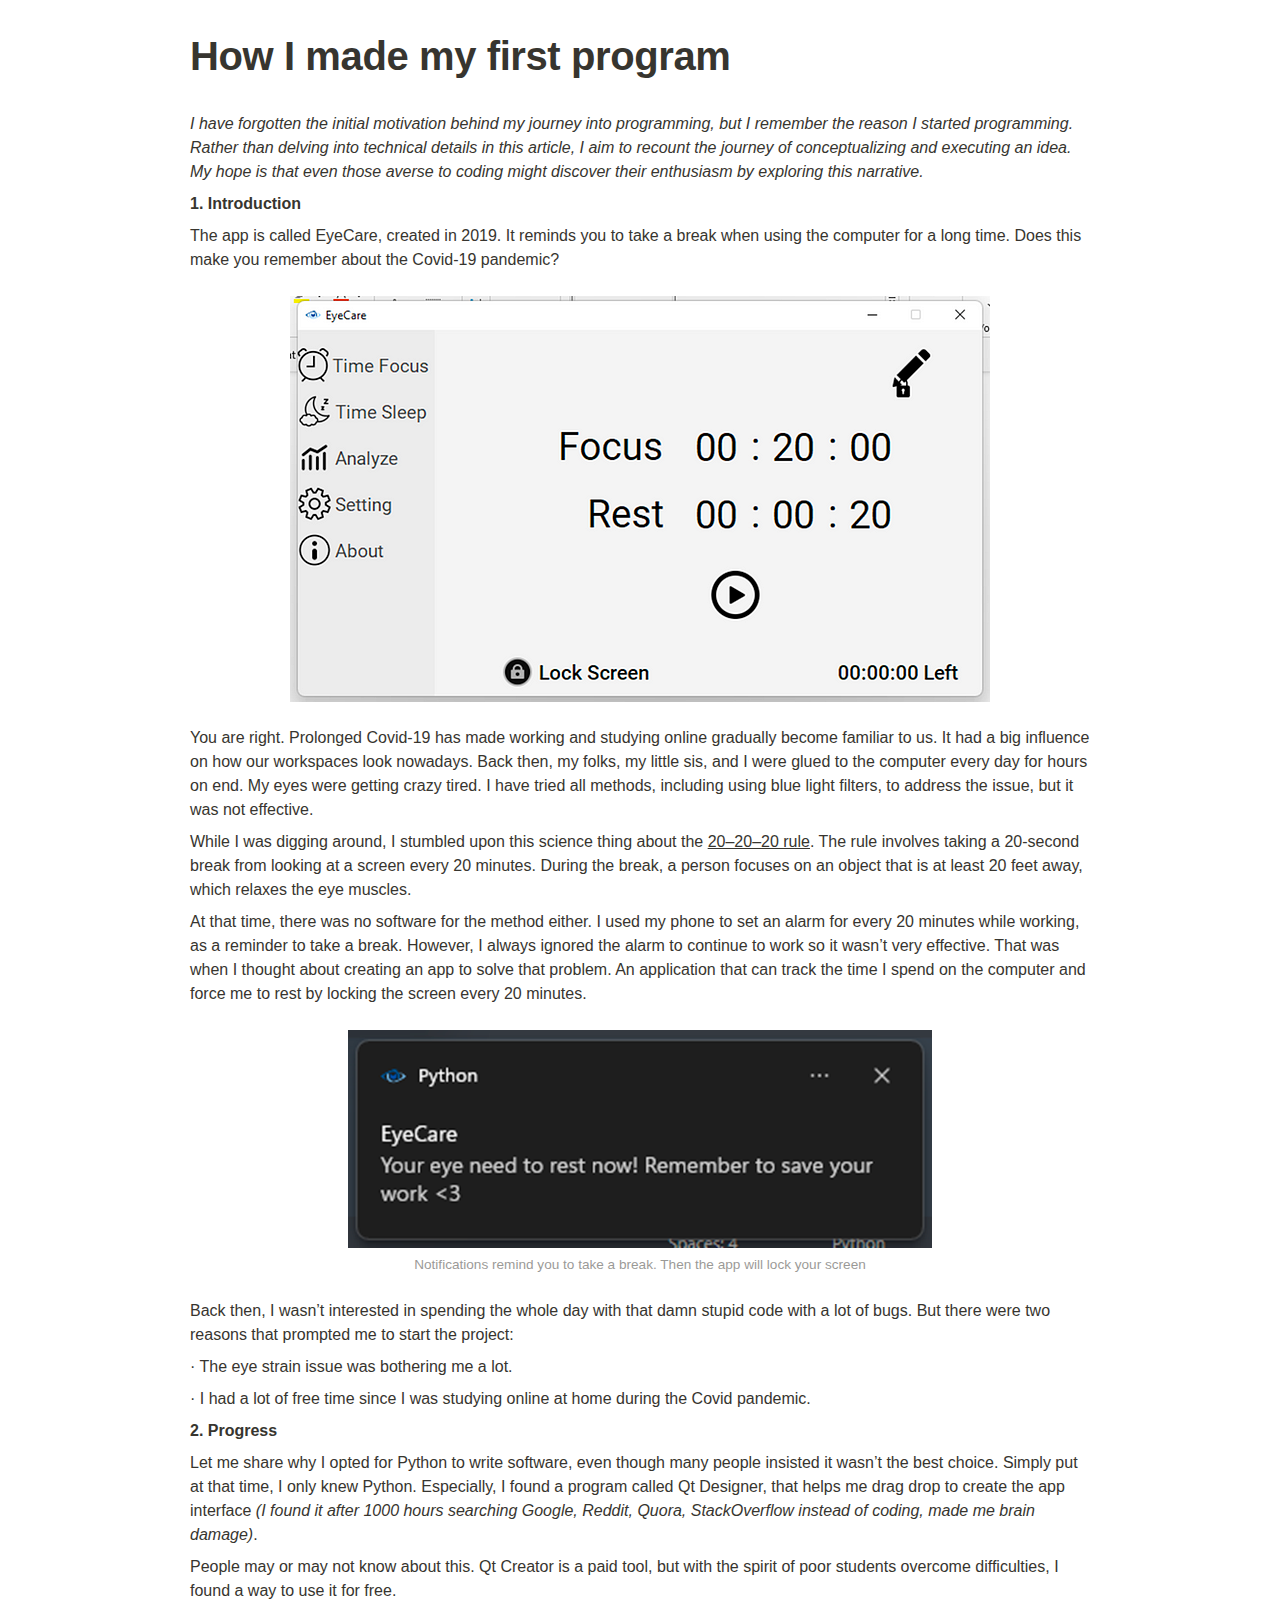
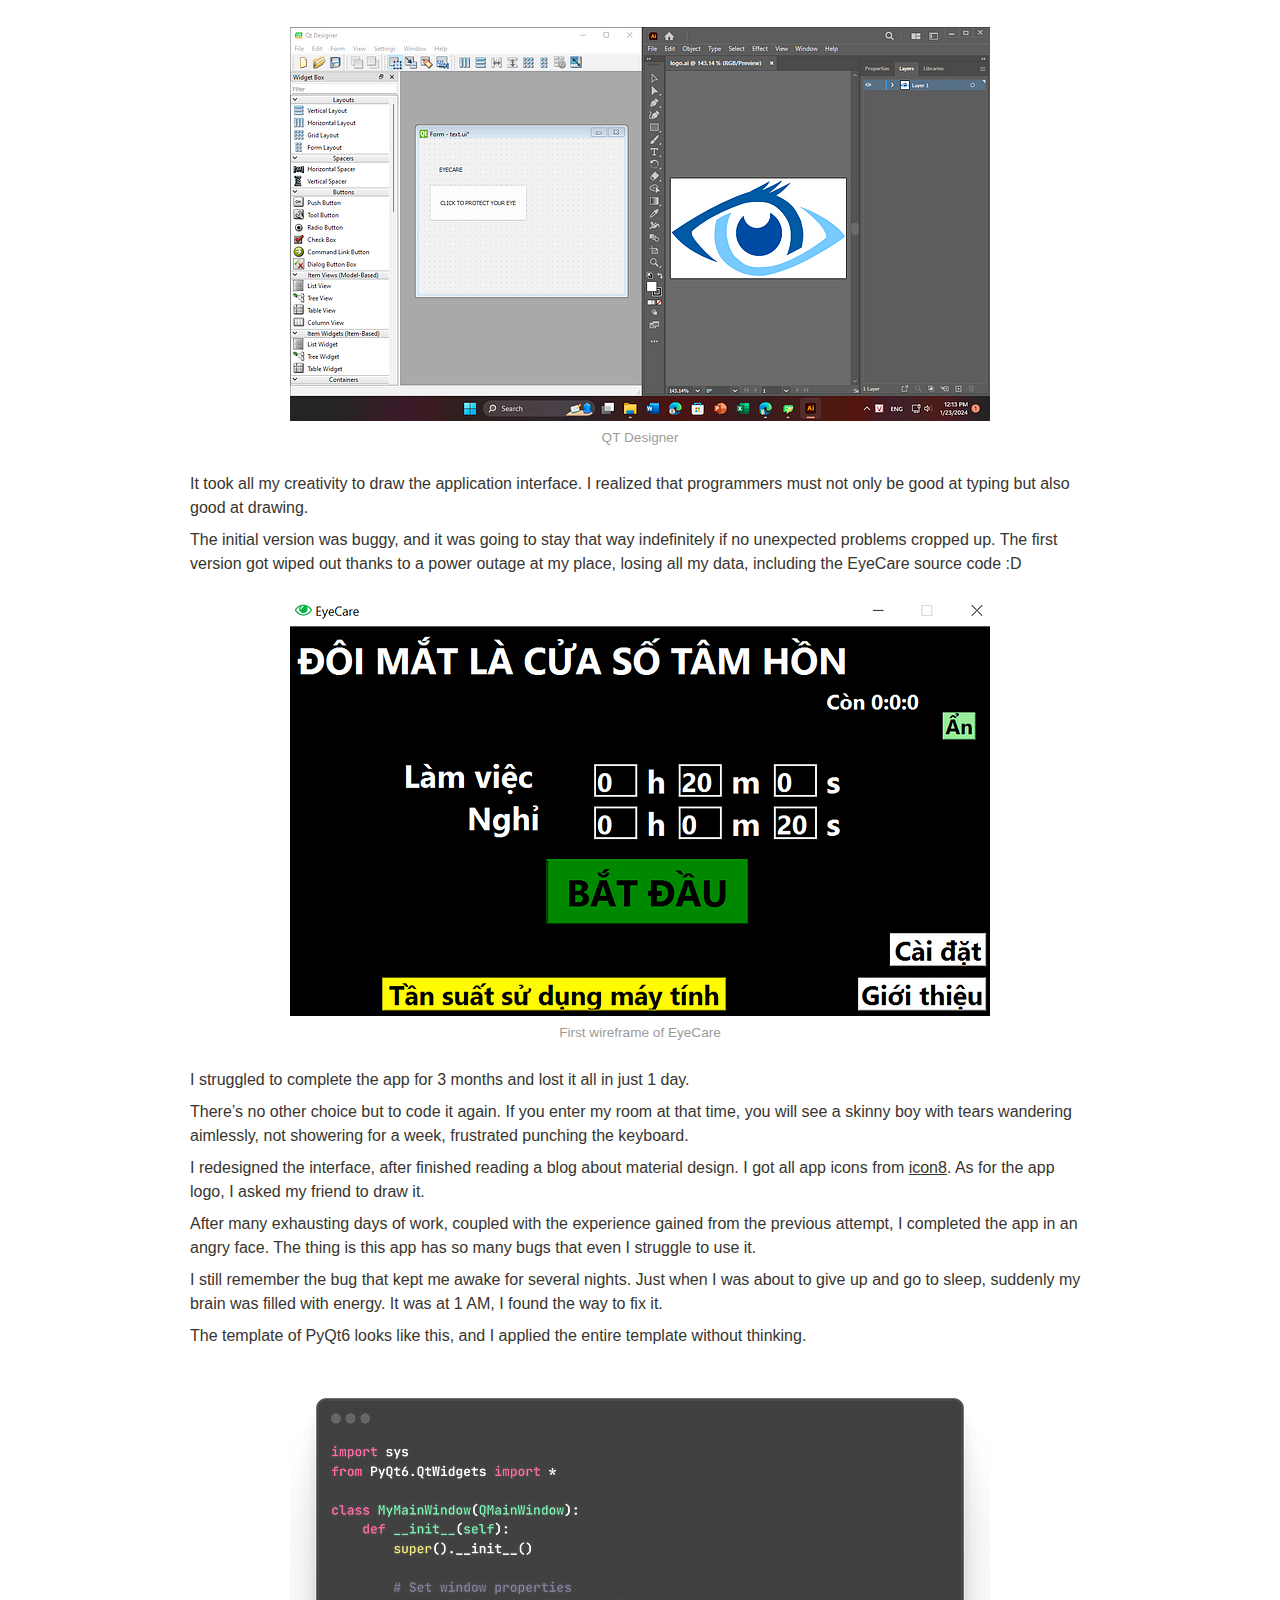
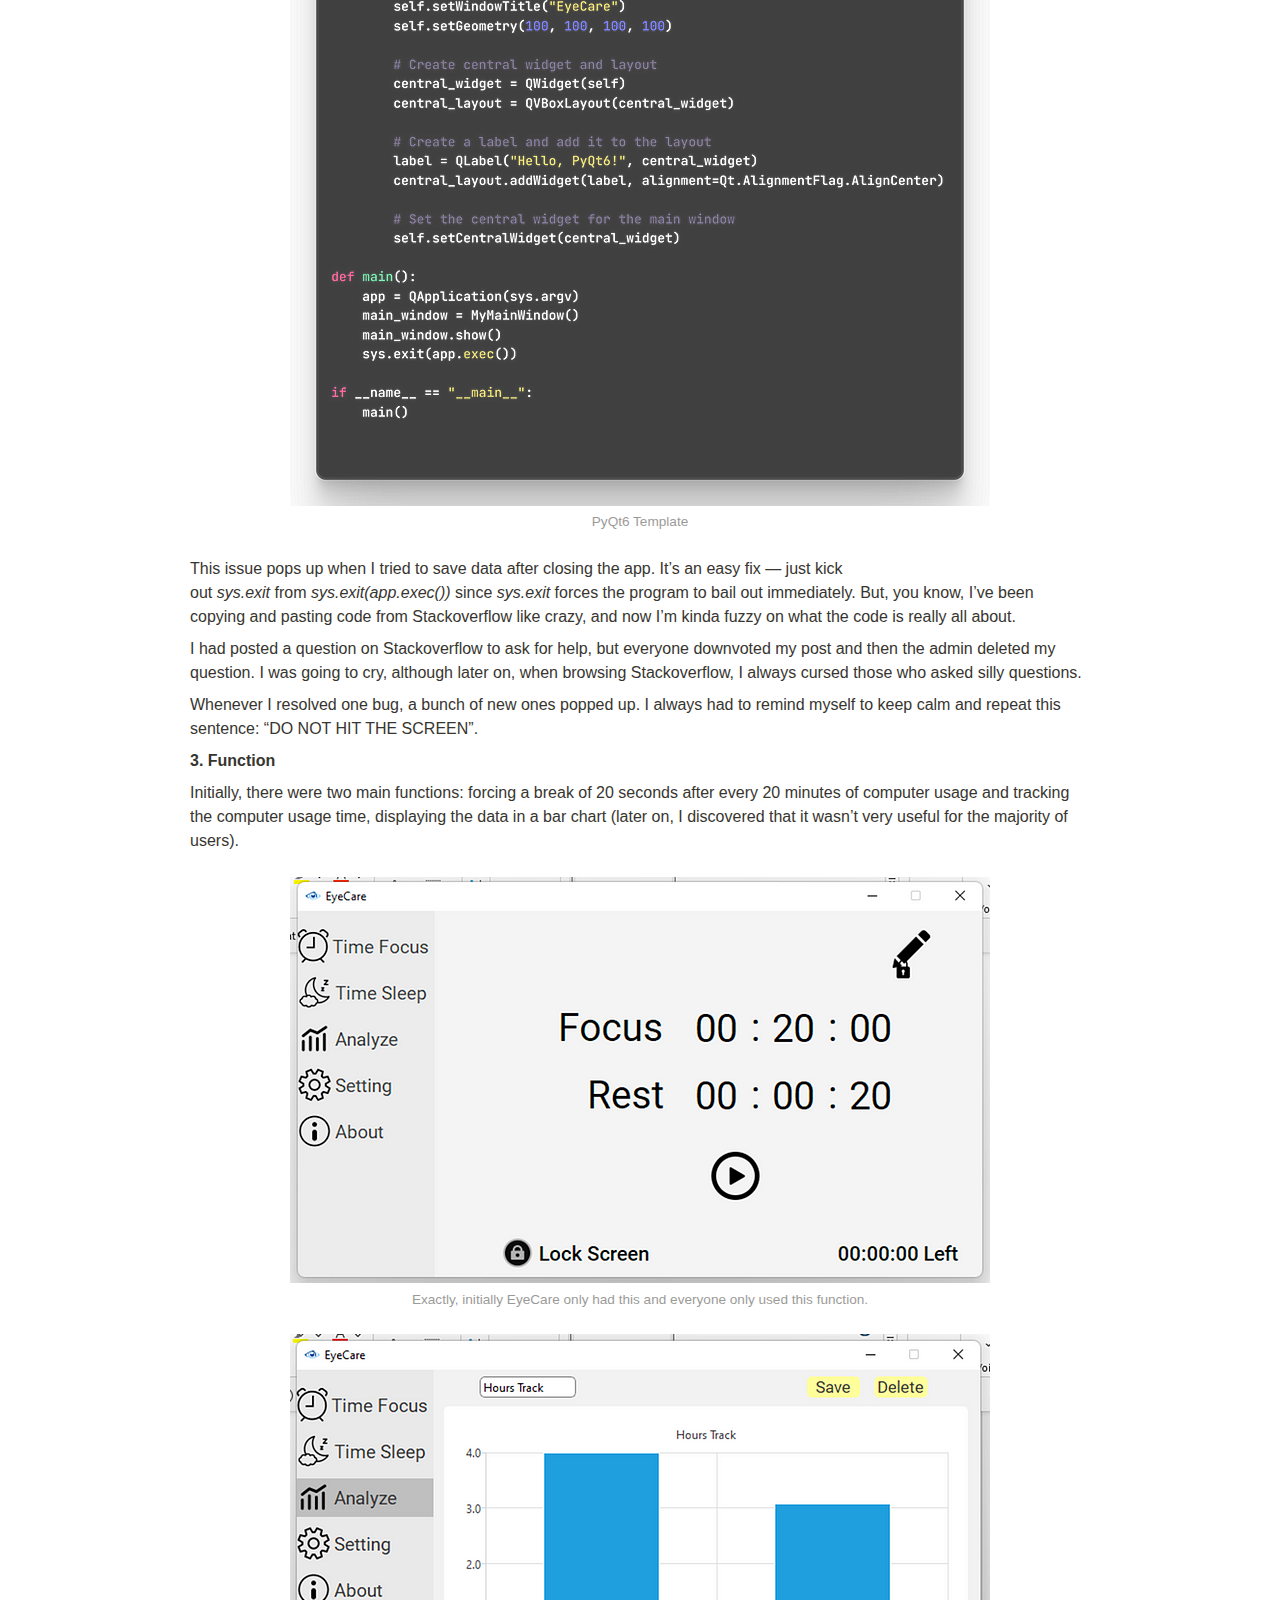
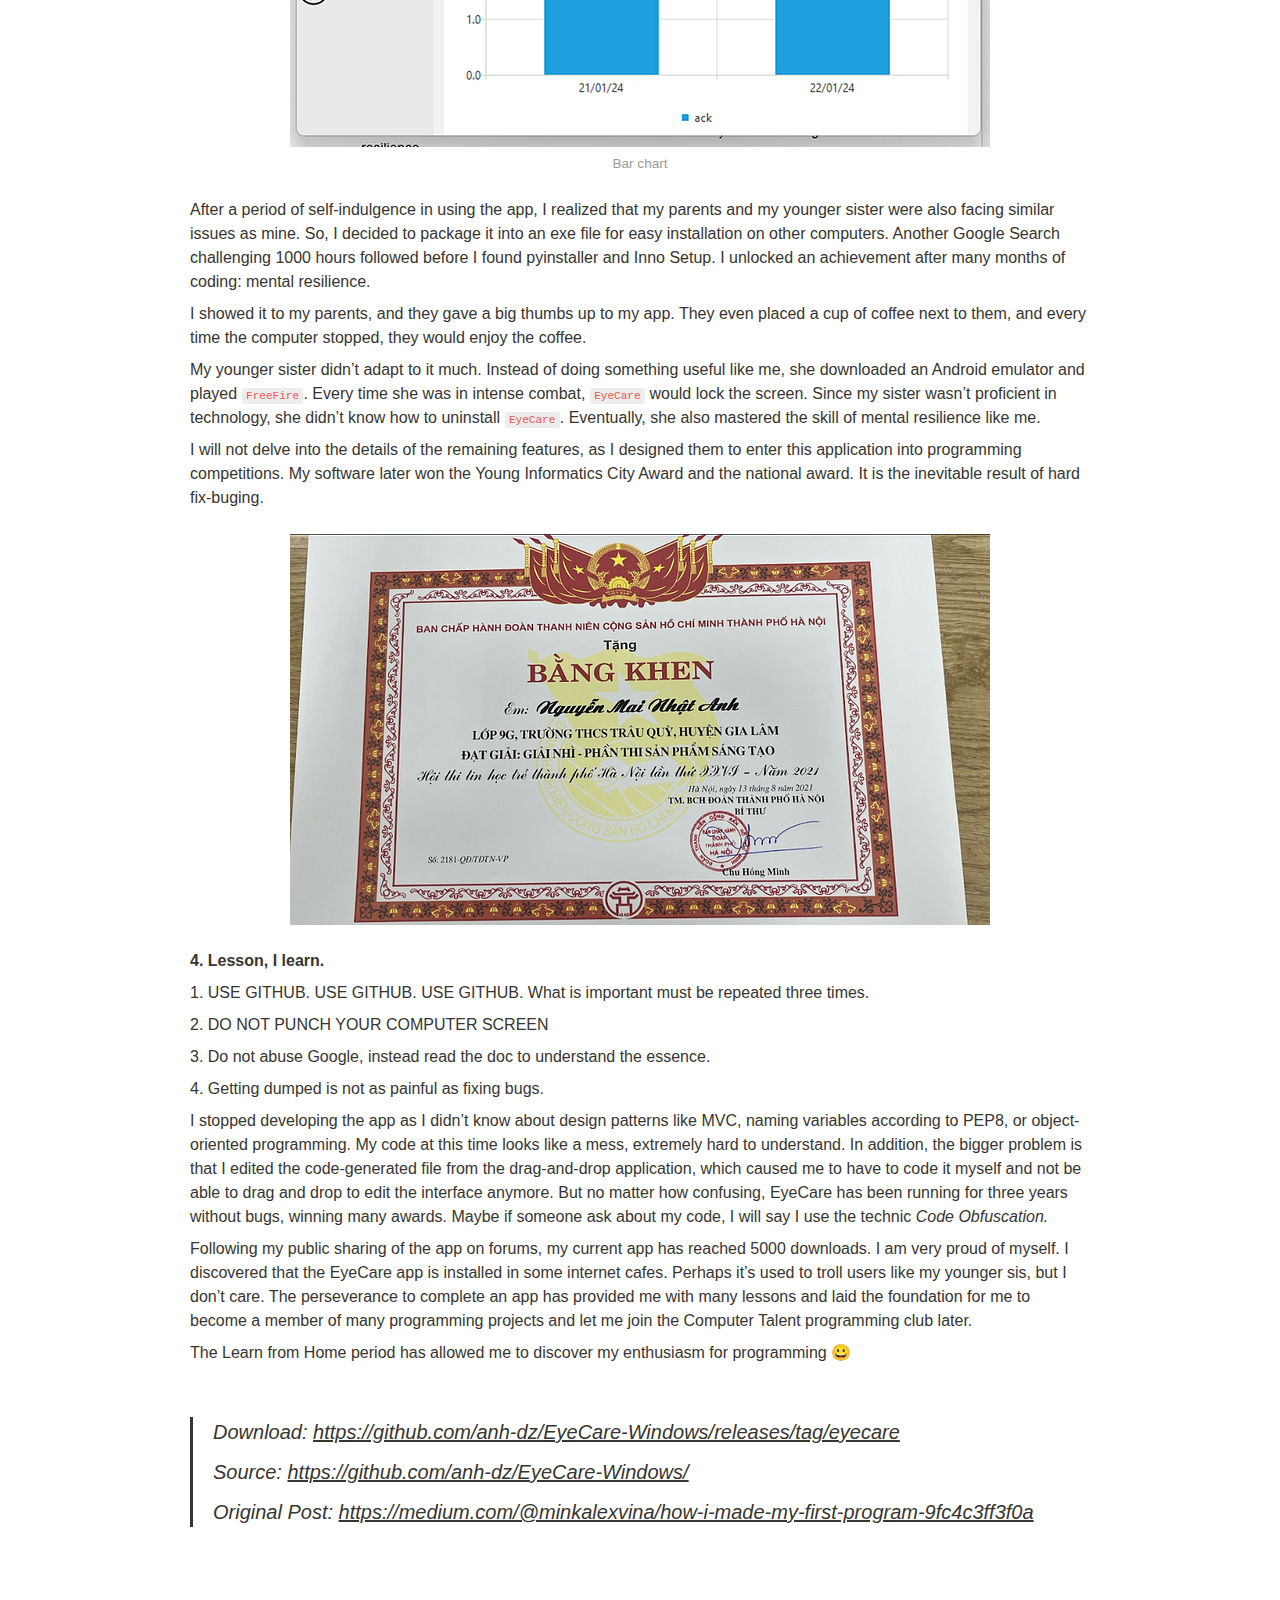
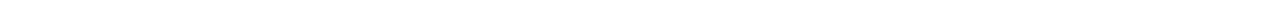
==== subindex.html @ b700da18 "update subindex" ====
<html><head><meta http-equiv="Content-Type" content="text/html; charset=utf-8"/><title>How I made my first program</title><style>
/* cspell:disable-file */
/* webkit printing magic: print all background colors */
html {
	-webkit-print-color-adjust: exact;
}
* {
	box-sizing: border-box;
	-webkit-print-color-adjust: exact;
}

html,
body {
	margin: 0;
	padding: 0;
}
@media only screen {
	body {
		margin: 2em auto;
		max-width: 900px;
		color: rgb(55, 53, 47);
	}
}

body {
	line-height: 1.5;
	white-space: pre-wrap;
}

a,
a.visited {
	color: inherit;
	text-decoration: underline;
}

.pdf-relative-link-path {
	font-size: 80%;
	color: #444;
}

h1,
h2,
h3 {
	letter-spacing: -0.01em;
	line-height: 1.2;
	font-weight: 600;
	margin-bottom: 0;
}

.page-title {
	font-size: 2.5rem;
	font-weight: 700;
	margin-top: 0;
	margin-bottom: 0.75em;
}

h1 {
	font-size: 1.875rem;
	margin-top: 1.875rem;
}

h2 {
	font-size: 1.5rem;
	margin-top: 1.5rem;
}

h3 {
	font-size: 1.25rem;
	margin-top: 1.25rem;
}

.source {
	border: 1px solid #ddd;
	border-radius: 3px;
	padding: 1.5em;
	word-break: break-all;
}

.callout {
	border-radius: 3px;
	padding: 1rem;
}

figure {
	margin: 1.25em 0;
	page-break-inside: avoid;
}

figcaption {
	opacity: 0.5;
	font-size: 85%;
	margin-top: 0.5em;
}

mark {
	background-color: transparent;
}

.indented {
	padding-left: 1.5em;
}

hr {
	background: transparent;
	display: block;
	width: 100%;
	height: 1px;
	visibility: visible;
	border: none;
	border-bottom: 1px solid rgba(55, 53, 47, 0.09);
}

img {
	max-width: 100%;
}

@media only print {
	img {
		max-height: 100vh;
		object-fit: contain;
	}
}

@page {
	margin: 1in;
}

.collection-content {
	font-size: 0.875rem;
}

.column-list {
	display: flex;
	justify-content: space-between;
}

.column {
	padding: 0 1em;
}

.column:first-child {
	padding-left: 0;
}

.column:last-child {
	padding-right: 0;
}

.table_of_contents-item {
	display: block;
	font-size: 0.875rem;
	line-height: 1.3;
	padding: 0.125rem;
}

.table_of_contents-indent-1 {
	margin-left: 1.5rem;
}

.table_of_contents-indent-2 {
	margin-left: 3rem;
}

.table_of_contents-indent-3 {
	margin-left: 4.5rem;
}

.table_of_contents-link {
	text-decoration: none;
	opacity: 0.7;
	border-bottom: 1px solid rgba(55, 53, 47, 0.18);
}

table,
th,
td {
	border: 1px solid rgba(55, 53, 47, 0.09);
	border-collapse: collapse;
}

table {
	border-left: none;
	border-right: none;
}

th,
td {
	font-weight: normal;
	padding: 0.25em 0.5em;
	line-height: 1.5;
	min-height: 1.5em;
	text-align: left;
}

th {
	color: rgba(55, 53, 47, 0.6);
}

ol,
ul {
	margin: 0;
	margin-block-start: 0.6em;
	margin-block-end: 0.6em;
}

li > ol:first-child,
li > ul:first-child {
	margin-block-start: 0.6em;
}

ul > li {
	list-style: disc;
}

ul.to-do-list {
	padding-inline-start: 0;
}

ul.to-do-list > li {
	list-style: none;
}

.to-do-children-checked {
	text-decoration: line-through;
	opacity: 0.375;
}

ul.toggle > li {
	list-style: none;
}

ul {
	padding-inline-start: 1.7em;
}

ul > li {
	padding-left: 0.1em;
}

ol {
	padding-inline-start: 1.6em;
}

ol > li {
	padding-left: 0.2em;
}

.mono ol {
	padding-inline-start: 2em;
}

.mono ol > li {
	text-indent: -0.4em;
}

.toggle {
	padding-inline-start: 0em;
	list-style-type: none;
}

/* Indent toggle children */
.toggle > li > details {
	padding-left: 1.7em;
}

.toggle > li > details > summary {
	margin-left: -1.1em;
}

.selected-value {
	display: inline-block;
	padding: 0 0.5em;
	background: rgba(206, 205, 202, 0.5);
	border-radius: 3px;
	margin-right: 0.5em;
	margin-top: 0.3em;
	margin-bottom: 0.3em;
	white-space: nowrap;
}

.collection-title {
	display: inline-block;
	margin-right: 1em;
}

.page-description {
    margin-bottom: 2em;
}

.simple-table {
	margin-top: 1em;
	font-size: 0.875rem;
	empty-cells: show;
}
.simple-table td {
	height: 29px;
	min-width: 120px;
}

.simple-table th {
	height: 29px;
	min-width: 120px;
}

.simple-table-header-color {
	background: rgb(247, 246, 243);
	color: black;
}
.simple-table-header {
	font-weight: 500;
}

time {
	opacity: 0.5;
}

.icon {
	display: inline-block;
	max-width: 1.2em;
	max-height: 1.2em;
	text-decoration: none;
	vertical-align: text-bottom;
	margin-right: 0.5em;
}

img.icon {
	border-radius: 3px;
}

.user-icon {
	width: 1.5em;
	height: 1.5em;
	border-radius: 100%;
	margin-right: 0.5rem;
}

.user-icon-inner {
	font-size: 0.8em;
}

.text-icon {
	border: 1px solid #000;
	text-align: center;
}

.page-cover-image {
	display: block;
	object-fit: cover;
	width: 100%;
	max-height: 30vh;
}

.page-header-icon {
	font-size: 3rem;
	margin-bottom: 1rem;
}

.page-header-icon-with-cover {
	margin-top: -0.72em;
	margin-left: 0.07em;
}

.page-header-icon img {
	border-radius: 3px;
}

.link-to-page {
	margin: 1em 0;
	padding: 0;
	border: none;
	font-weight: 500;
}

p > .user {
	opacity: 0.5;
}

td > .user,
td > time {
	white-space: nowrap;
}

input[type="checkbox"] {
	transform: scale(1.5);
	margin-right: 0.6em;
	vertical-align: middle;
}

p {
	margin-top: 0.5em;
	margin-bottom: 0.5em;
}

.image {
	border: none;
	margin: 1.5em 0;
	padding: 0;
	border-radius: 0;
	text-align: center;
}

.code,
code {
	background: rgba(135, 131, 120, 0.15);
	border-radius: 3px;
	padding: 0.2em 0.4em;
	border-radius: 3px;
	font-size: 85%;
	tab-size: 2;
}

code {
	color: #eb5757;
}

.code {
	padding: 1.5em 1em;
}

.code-wrap {
	white-space: pre-wrap;
	word-break: break-all;
}

.code > code {
	background: none;
	padding: 0;
	font-size: 100%;
	color: inherit;
}

blockquote {
	font-size: 1.25em;
	margin: 1em 0;
	padding-left: 1em;
	border-left: 3px solid rgb(55, 53, 47);
}

.bookmark {
	text-decoration: none;
	max-height: 8em;
	padding: 0;
	display: flex;
	width: 100%;
	align-items: stretch;
}

.bookmark-title {
	font-size: 0.85em;
	overflow: hidden;
	text-overflow: ellipsis;
	height: 1.75em;
	white-space: nowrap;
}

.bookmark-text {
	display: flex;
	flex-direction: column;
}

.bookmark-info {
	flex: 4 1 180px;
	padding: 12px 14px 14px;
	display: flex;
	flex-direction: column;
	justify-content: space-between;
}

.bookmark-image {
	width: 33%;
	flex: 1 1 180px;
	display: block;
	position: relative;
	object-fit: cover;
	border-radius: 1px;
}

.bookmark-description {
	color: rgba(55, 53, 47, 0.6);
	font-size: 0.75em;
	overflow: hidden;
	max-height: 4.5em;
	word-break: break-word;
}

.bookmark-href {
	font-size: 0.75em;
	margin-top: 0.25em;
}

.sans { font-family: ui-sans-serif, -apple-system, BlinkMacSystemFont, "Segoe UI", Helvetica, "Apple Color Emoji", Arial, sans-serif, "Segoe UI Emoji", "Segoe UI Symbol"; }
.code { font-family: "SFMono-Regular", Menlo, Consolas, "PT Mono", "Liberation Mono", Courier, monospace; }
.serif { font-family: Lyon-Text, Georgia, ui-serif, serif; }
.mono { font-family: iawriter-mono, Nitti, Menlo, Courier, monospace; }
.pdf .sans { font-family: Inter, ui-sans-serif, -apple-system, BlinkMacSystemFont, "Segoe UI", Helvetica, "Apple Color Emoji", Arial, sans-serif, "Segoe UI Emoji", "Segoe UI Symbol", 'Twemoji', 'Noto Color Emoji', 'Noto Sans CJK JP'; }
.pdf:lang(zh-CN) .sans { font-family: Inter, ui-sans-serif, -apple-system, BlinkMacSystemFont, "Segoe UI", Helvetica, "Apple Color Emoji", Arial, sans-serif, "Segoe UI Emoji", "Segoe UI Symbol", 'Twemoji', 'Noto Color Emoji', 'Noto Sans CJK SC'; }
.pdf:lang(zh-TW) .sans { font-family: Inter, ui-sans-serif, -apple-system, BlinkMacSystemFont, "Segoe UI", Helvetica, "Apple Color Emoji", Arial, sans-serif, "Segoe UI Emoji", "Segoe UI Symbol", 'Twemoji', 'Noto Color Emoji', 'Noto Sans CJK TC'; }
.pdf:lang(ko-KR) .sans { font-family: Inter, ui-sans-serif, -apple-system, BlinkMacSystemFont, "Segoe UI", Helvetica, "Apple Color Emoji", Arial, sans-serif, "Segoe UI Emoji", "Segoe UI Symbol", 'Twemoji', 'Noto Color Emoji', 'Noto Sans CJK KR'; }
.pdf .code { font-family: Source Code Pro, "SFMono-Regular", Menlo, Consolas, "PT Mono", "Liberation Mono", Courier, monospace, 'Twemoji', 'Noto Color Emoji', 'Noto Sans Mono CJK JP'; }
.pdf:lang(zh-CN) .code { font-family: Source Code Pro, "SFMono-Regular", Menlo, Consolas, "PT Mono", "Liberation Mono", Courier, monospace, 'Twemoji', 'Noto Color Emoji', 'Noto Sans Mono CJK SC'; }
.pdf:lang(zh-TW) .code { font-family: Source Code Pro, "SFMono-Regular", Menlo, Consolas, "PT Mono", "Liberation Mono", Courier, monospace, 'Twemoji', 'Noto Color Emoji', 'Noto Sans Mono CJK TC'; }
.pdf:lang(ko-KR) .code { font-family: Source Code Pro, "SFMono-Regular", Menlo, Consolas, "PT Mono", "Liberation Mono", Courier, monospace, 'Twemoji', 'Noto Color Emoji', 'Noto Sans Mono CJK KR'; }
.pdf .serif { font-family: PT Serif, Lyon-Text, Georgia, ui-serif, serif, 'Twemoji', 'Noto Color Emoji', 'Noto Serif CJK JP'; }
.pdf:lang(zh-CN) .serif { font-family: PT Serif, Lyon-Text, Georgia, ui-serif, serif, 'Twemoji', 'Noto Color Emoji', 'Noto Serif CJK SC'; }
.pdf:lang(zh-TW) .serif { font-family: PT Serif, Lyon-Text, Georgia, ui-serif, serif, 'Twemoji', 'Noto Color Emoji', 'Noto Serif CJK TC'; }
.pdf:lang(ko-KR) .serif { font-family: PT Serif, Lyon-Text, Georgia, ui-serif, serif, 'Twemoji', 'Noto Color Emoji', 'Noto Serif CJK KR'; }
.pdf .mono { font-family: PT Mono, iawriter-mono, Nitti, Menlo, Courier, monospace, 'Twemoji', 'Noto Color Emoji', 'Noto Sans Mono CJK JP'; }
.pdf:lang(zh-CN) .mono { font-family: PT Mono, iawriter-mono, Nitti, Menlo, Courier, monospace, 'Twemoji', 'Noto Color Emoji', 'Noto Sans Mono CJK SC'; }
.pdf:lang(zh-TW) .mono { font-family: PT Mono, iawriter-mono, Nitti, Menlo, Courier, monospace, 'Twemoji', 'Noto Color Emoji', 'Noto Sans Mono CJK TC'; }
.pdf:lang(ko-KR) .mono { font-family: PT Mono, iawriter-mono, Nitti, Menlo, Courier, monospace, 'Twemoji', 'Noto Color Emoji', 'Noto Sans Mono CJK KR'; }
.highlight-default {
	color: rgba(55, 53, 47, 1);
}
.highlight-gray {
	color: rgba(120, 119, 116, 1);
	fill: rgba(120, 119, 116, 1);
}
.highlight-brown {
	color: rgba(159, 107, 83, 1);
	fill: rgba(159, 107, 83, 1);
}
.highlight-orange {
	color: rgba(217, 115, 13, 1);
	fill: rgba(217, 115, 13, 1);
}
.highlight-yellow {
	color: rgba(203, 145, 47, 1);
	fill: rgba(203, 145, 47, 1);
}
.highlight-teal {
	color: rgba(68, 131, 97, 1);
	fill: rgba(68, 131, 97, 1);
}
.highlight-blue {
	color: rgba(51, 126, 169, 1);
	fill: rgba(51, 126, 169, 1);
}
.highlight-purple {
	color: rgba(144, 101, 176, 1);
	fill: rgba(144, 101, 176, 1);
}
.highlight-pink {
	color: rgba(193, 76, 138, 1);
	fill: rgba(193, 76, 138, 1);
}
.highlight-red {
	color: rgba(212, 76, 71, 1);
	fill: rgba(212, 76, 71, 1);
}
.highlight-gray_background {
	background: rgba(241, 241, 239, 1);
}
.highlight-brown_background {
	background: rgba(244, 238, 238, 1);
}
.highlight-orange_background {
	background: rgba(251, 236, 221, 1);
}
.highlight-yellow_background {
	background: rgba(251, 243, 219, 1);
}
.highlight-teal_background {
	background: rgba(237, 243, 236, 1);
}
.highlight-blue_background {
	background: rgba(231, 243, 248, 1);
}
.highlight-purple_background {
	background: rgba(244, 240, 247, 0.8);
}
.highlight-pink_background {
	background: rgba(249, 238, 243, 0.8);
}
.highlight-red_background {
	background: rgba(253, 235, 236, 1);
}
.block-color-default {
	color: inherit;
	fill: inherit;
}
.block-color-gray {
	color: rgba(120, 119, 116, 1);
	fill: rgba(120, 119, 116, 1);
}
.block-color-brown {
	color: rgba(159, 107, 83, 1);
	fill: rgba(159, 107, 83, 1);
}
.block-color-orange {
	color: rgba(217, 115, 13, 1);
	fill: rgba(217, 115, 13, 1);
}
.block-color-yellow {
	color: rgba(203, 145, 47, 1);
	fill: rgba(203, 145, 47, 1);
}
.block-color-teal {
	color: rgba(68, 131, 97, 1);
	fill: rgba(68, 131, 97, 1);
}
.block-color-blue {
	color: rgba(51, 126, 169, 1);
	fill: rgba(51, 126, 169, 1);
}
.block-color-purple {
	color: rgba(144, 101, 176, 1);
	fill: rgba(144, 101, 176, 1);
}
.block-color-pink {
	color: rgba(193, 76, 138, 1);
	fill: rgba(193, 76, 138, 1);
}
.block-color-red {
	color: rgba(212, 76, 71, 1);
	fill: rgba(212, 76, 71, 1);
}
.block-color-gray_background {
	background: rgba(241, 241, 239, 1);
}
.block-color-brown_background {
	background: rgba(244, 238, 238, 1);
}
.block-color-orange_background {
	background: rgba(251, 236, 221, 1);
}
.block-color-yellow_background {
	background: rgba(251, 243, 219, 1);
}
.block-color-teal_background {
	background: rgba(237, 243, 236, 1);
}
.block-color-blue_background {
	background: rgba(231, 243, 248, 1);
}
.block-color-purple_background {
	background: rgba(244, 240, 247, 0.8);
}
.block-color-pink_background {
	background: rgba(249, 238, 243, 0.8);
}
.block-color-red_background {
	background: rgba(253, 235, 236, 1);
}
.select-value-color-uiBlue { background-color: rgba(35, 131, 226, .07); }
.select-value-color-pink { background-color: rgba(245, 224, 233, 1); }
.select-value-color-purple { background-color: rgba(232, 222, 238, 1); }
.select-value-color-green { background-color: rgba(219, 237, 219, 1); }
.select-value-color-gray { background-color: rgba(227, 226, 224, 1); }
.select-value-color-translucentGray { background-color: rgba(255, 255, 255, 0.0375); }
.select-value-color-orange { background-color: rgba(250, 222, 201, 1); }
.select-value-color-brown { background-color: rgba(238, 224, 218, 1); }
.select-value-color-red { background-color: rgba(255, 226, 221, 1); }
.select-value-color-yellow { background-color: rgba(253, 236, 200, 1); }
.select-value-color-blue { background-color: rgba(211, 229, 239, 1); }
.select-value-color-pageGlass { background-color: undefined; }
.select-value-color-washGlass { background-color: undefined; }

.checkbox {
	display: inline-flex;
	vertical-align: text-bottom;
	width: 16;
	height: 16;
	background-size: 16px;
	margin-left: 2px;
	margin-right: 5px;
}

.checkbox-on {
	background-image: url("data:image/svg+xml;charset=UTF-8,%3Csvg%20width%3D%2216%22%20height%3D%2216%22%20viewBox%3D%220%200%2016%2016%22%20fill%3D%22none%22%20xmlns%3D%22http%3A%2F%2Fwww.w3.org%2F2000%2Fsvg%22%3E%0A%3Crect%20width%3D%2216%22%20height%3D%2216%22%20fill%3D%22%2358A9D7%22%2F%3E%0A%3Cpath%20d%3D%22M6.71429%2012.2852L14%204.9995L12.7143%203.71436L6.71429%209.71378L3.28571%206.2831L2%207.57092L6.71429%2012.2852Z%22%20fill%3D%22white%22%2F%3E%0A%3C%2Fsvg%3E");
}

.checkbox-off {
	background-image: url("data:image/svg+xml;charset=UTF-8,%3Csvg%20width%3D%2216%22%20height%3D%2216%22%20viewBox%3D%220%200%2016%2016%22%20fill%3D%22none%22%20xmlns%3D%22http%3A%2F%2Fwww.w3.org%2F2000%2Fsvg%22%3E%0A%3Crect%20x%3D%220.75%22%20y%3D%220.75%22%20width%3D%2214.5%22%20height%3D%2214.5%22%20fill%3D%22white%22%20stroke%3D%22%2336352F%22%20stroke-width%3D%221.5%22%2F%3E%0A%3C%2Fsvg%3E");
}
	
</style></head><body><article id="3a37a64f-53b7-40cd-87df-d2c4801e5c1e" class="page sans"><header><h1 class="page-title"><strong><strong>How I made my first program</strong></strong></h1><p class="page-description"></p></header><div class="page-body"><p id="1a497bf5-c5e6-4c1a-808c-646479ce8539" class=""><em>I have forgotten the initial motivation behind my journey into programming, but I remember the reason I started programming. Rather than delving into technical details in this article, I aim to recount the journey of conceptualizing and executing an idea. My hope is that even those averse to coding might discover their enthusiasm by exploring this narrative.</em></p><p id="dc8f79b9-fcd9-44f1-a104-bec165679e1a" class=""><strong>1.</strong> <strong>Introduction</strong></p><p id="4ccd9cbe-670b-4178-bcc3-7b2ed78b96ec" class="">The app is called EyeCare, created in 2019. It reminds you to take a break when using the computer for a long time. Does this make you remember about the Covid-19 pandemic?</p><figure id="ef8cae1e-3238-4ffb-87e9-1d15a790bf4a" class="image"><a href="How%20I%20made%20my%20first%20program%203a37a64f53b740cd87dfd2c4801e5c1e/f1.png"><img style="width:700px" src="How%20I%20made%20my%20first%20program%203a37a64f53b740cd87dfd2c4801e5c1e/f1.png"/></a></figure><p id="2ba0d3ac-743e-4641-a62b-2f02f576ffaa" class="">You are right. Prolonged Covid-19 has made working and studying online gradually become familiar to us. It had a big influence on how our workspaces look nowadays. Back then, my folks, my little sis, and I were glued to the computer every day for hours on end. My eyes were getting crazy tired. I have tried all methods, including using blue light filters, to address the issue, but it was not effective.</p><p id="4e8d9ace-caec-4c14-8f66-c757421d0167" class="">While I was digging around, I stumbled upon this science thing about the <a href="https://www.medicalnewstoday.com/articles/321536#symptoms">20–20–20 rule</a>. The rule involves taking a 20-second break from looking at a screen every 20 minutes. During the break, a person focuses on an object that is at least 20 feet away, which relaxes the eye muscles.</p><p id="33c0a353-cd01-4a19-9577-349711b3d6e6" class="">At that time, there was no software for the method either. I used my phone to set an alarm for every 20 minutes while working, as a reminder to take a break. However, I always ignored the alarm to continue to work so it wasn’t very effective. That was when I thought about creating an app to solve that problem. An application that can track the time I spend on the computer and force me to rest by locking the screen every 20 minutes.</p><figure id="b15c9963-6801-4ccd-a5c0-395dbde7ecd8" class="image"><a href="How%20I%20made%20my%20first%20program%203a37a64f53b740cd87dfd2c4801e5c1e/f2.png"><img style="width:584px" src="How%20I%20made%20my%20first%20program%203a37a64f53b740cd87dfd2c4801e5c1e/f2.png"/></a><figcaption>Notifications remind you to take a break. Then the app will lock your screen</figcaption></figure><p id="c3fa3edc-9e5d-40c5-ba3d-60154fd90b5e" class="">Back then, I wasn’t interested in spending the whole day with that damn stupid code with a lot of bugs. But there were two reasons that prompted me to start the project:</p><p id="73280cb1-2376-4636-a098-88b2bc999aa9" class="">· The eye strain issue was bothering me a lot.</p><p id="f97593ca-b9d3-46ae-93c9-b2be6e56985b" class="">· I had a lot of free time since I was studying online at home during the Covid pandemic.</p><p id="174b28db-5b4d-4877-ba8b-7e3914067d1f" class=""><strong>2.</strong> <strong>Progress</strong></p><p id="b0f9ce95-7daa-42bd-8d47-397b85c969f6" class="">Let me share why I opted for Python to write software, even though many people insisted it wasn’t the best choice. Simply put at that time, I only knew Python. Especially, I found a program called Qt Designer, that helps me drag drop to create the app interface<em> (I found it after 1000 hours searching Google, Reddit, Quora, StackOverflow instead of coding, made me brain damage)</em>.</p><p id="056432f5-9bb7-4e04-b0d4-c720e578e5f1" class="">People may or may not know about this. Qt Creator is a paid tool, but with the spirit of poor students overcome difficulties, I found a way to use it for free.</p><figure id="1f2ba11e-3449-488f-a890-dd714453b713" class="image"><a href="How%20I%20made%20my%20first%20program%203a37a64f53b740cd87dfd2c4801e5c1e/f3.png"><img style="width:700px" src="How%20I%20made%20my%20first%20program%203a37a64f53b740cd87dfd2c4801e5c1e/f3.png"/></a><figcaption>QT Designer</figcaption></figure><p id="fca5f554-e47f-4aa9-8141-53ae8fa0dd54" class="">It took all my creativity to draw the application interface. I realized that programmers must not only be good at typing but also good at drawing.</p><p id="963bd6b2-9570-4e42-908a-388e2f95cf49" class="">The initial version was buggy, and it was going to stay that way indefinitely if no unexpected problems cropped up. The first version got wiped out thanks to a power outage at my place, losing all my data, including the EyeCare source code :D</p><figure id="bccd922a-1d85-4973-8a2d-f3e6fa84746f" class="image"><a href="How%20I%20made%20my%20first%20program%203a37a64f53b740cd87dfd2c4801e5c1e/f4.png"><img style="width:700px" src="How%20I%20made%20my%20first%20program%203a37a64f53b740cd87dfd2c4801e5c1e/f4.png"/></a><figcaption>First wireframe of EyeCare</figcaption></figure><p id="1f33c421-5235-444e-a825-b13b89502a35" class="">I struggled to complete the app for 3 months and lost it all in just 1 day.</p><p id="0246b313-ca32-4938-9cc3-d560bc698bef" class="">There’s no other choice but to code it again. If you enter my room at that time, you will see a skinny boy with tears wandering aimlessly, not showering for a week, frustrated punching the keyboard.</p><p id="f8ce7471-ed8d-488b-b089-f48e2dd92975" class="">I redesigned the interface, after finished reading a blog about material design. I got all app icons from <a href="https://icons8.com/icons">icon8</a>. As for the app logo, I asked my friend to draw it.</p><p id="416b28bd-a7ac-4435-bda2-f7e8f7bdf4f3" class="">After many exhausting days of work, coupled with the experience gained from the previous attempt, I completed the app in an angry face. The thing is this app has so many bugs that even I struggle to use it.</p><p id="750440fe-62d3-4515-8e89-24f7c6668527" class="">I still remember the bug that kept me awake for several nights. Just when I was about to give up and go to sleep, suddenly my brain was filled with energy. It was at 1 AM, I found the way to fix it.</p><p id="5f223b51-2f3c-43a8-8e44-8a910d51d2d4" class="">The template of PyQt6 looks like this, and I applied the entire template without thinking.</p><figure id="afd82ed1-bca7-4bc1-8914-efce1b76ecc2" class="image"><a href="How%20I%20made%20my%20first%20program%203a37a64f53b740cd87dfd2c4801e5c1e/f5.png"><img style="width:700px" src="How%20I%20made%20my%20first%20program%203a37a64f53b740cd87dfd2c4801e5c1e/f5.png"/></a><figcaption>PyQt6 Template</figcaption></figure><p id="b922d8c7-ea24-4267-b0ff-e9b7ababa51f" class="">This issue pops up when I tried to save data after closing the app. It’s an easy fix — just kick out<em> sys.exit </em>from <em>sys.exit(app.exec())</em> since <em>sys.exit </em>forces the program to bail out immediately. But, you know, I’ve been copying and pasting code from Stackoverflow like crazy, and now I’m kinda fuzzy on what the code is really all about.</p><p id="49a23205-6d2d-477c-9794-b29d8d086db1" class="">I had posted a question on Stackoverflow to ask for help, but everyone downvoted my post and then the admin deleted my question. I was going to cry, although later on, when browsing Stackoverflow, I always cursed those who asked silly questions.</p><p id="7cc895da-6c2e-43b8-a968-d9a95a2fe4ab" class="">Whenever I resolved one bug, a bunch of new ones popped up. I always had to remind myself to keep calm and repeat this sentence: “DO NOT HIT THE SCREEN”.</p><p id="08b78851-1555-412c-8b55-c68d120b4186" class=""><strong>3.</strong> <strong>Function</strong></p><p id="c88cdd1e-bd08-466f-bc73-dff84f3c6719" class="">Initially, there were two main functions: forcing a break of 20 seconds after every 20 minutes of computer usage and tracking the computer usage time, displaying the data in a bar chart (later on, I discovered that it wasn’t very useful for the majority of users).</p><figure id="d168bccb-cf21-4a0e-88e7-b713bfdf76b5" class="image"><a href="How%20I%20made%20my%20first%20program%203a37a64f53b740cd87dfd2c4801e5c1e/f1%201.png"><img style="width:700px" src="How%20I%20made%20my%20first%20program%203a37a64f53b740cd87dfd2c4801e5c1e/f1%201.png"/></a><figcaption>Exactly, initially EyeCare only had this and everyone only used this function.</figcaption></figure><figure id="24e28ef4-5494-4cd6-bac1-f07793726a49" class="image"><a href="How%20I%20made%20my%20first%20program%203a37a64f53b740cd87dfd2c4801e5c1e/f6.png"><img style="width:700px" src="How%20I%20made%20my%20first%20program%203a37a64f53b740cd87dfd2c4801e5c1e/f6.png"/></a><figcaption>Bar chart</figcaption></figure><p id="e03b8d09-3f7a-4711-ba10-e2ec686e76cb" class="">After a period of self-indulgence in using the app, I realized that my parents and my younger sister were also facing similar issues as mine. So, I decided to package it into an exe file for easy installation on other computers. Another Google Search challenging 1000 hours followed before I found pyinstaller and Inno Setup. I unlocked an achievement after many months of coding: mental resilience.</p><p id="d6741cfa-17c2-4120-9589-9f008d67f200" class="">I showed it to my parents, and they gave a big thumbs up to my app. They even placed a cup of coffee next to them, and every time the computer stopped, they would enjoy the coffee.</p><p id="15247fbd-beab-497c-8d3c-aaea9f52b067" class="">My younger sister didn’t adapt to it much. Instead of doing something useful like me, she downloaded an Android emulator and played <code>FreeFire</code>. Every time she was in intense combat, <code>EyeCare</code> would lock the screen. Since my sister wasn’t proficient in technology, she didn’t know how to uninstall <code>EyeCare</code>. Eventually, she also mastered the skill of mental resilience like me.</p><p id="1fb4c12f-c678-42d8-a837-e80e569c1a79" class="">I will not delve into the details of the remaining features, as I designed them to enter this application into programming competitions. My software later won the Young Informatics City Award and the national award. It is the inevitable result of hard fix-buging.</p><figure id="f706b1f2-2c12-47c8-a690-d0cb000ccb65" class="image"><a href="How%20I%20made%20my%20first%20program%203a37a64f53b740cd87dfd2c4801e5c1e/f7.png"><img style="width:700px" src="How%20I%20made%20my%20first%20program%203a37a64f53b740cd87dfd2c4801e5c1e/f7.png"/></a></figure><p id="dfbe867f-bfd0-43b0-a79e-216d50562446" class=""><strong>4.</strong> <strong>Lesson, I learn.</strong></p><p id="4c7915d2-caae-4a89-8358-9b47559df771" class="">1. USE GITHUB. USE GITHUB. USE GITHUB. What is important must be repeated three times.</p><p id="3ba429bb-5384-46ca-a440-edf11f0fe557" class="">2. DO NOT PUNCH YOUR COMPUTER SCREEN</p><p id="78664c86-db95-4264-a273-ceaa8c7989bd" class="">3. Do not abuse Google, instead read the doc to understand the essence.</p><p id="f984700e-5e8c-4549-a068-1491dbfd1200" class="">4. Getting dumped is not as painful as fixing bugs.</p><p id="669d1461-d0b8-46b4-8e2f-aefb01e13764" class="">I stopped developing the app as I didn’t know about design patterns like MVC, naming variables according to PEP8, or object-oriented programming. My code at this time looks like a mess, extremely hard to understand. In addition, the bigger problem is that I edited the code-generated file from the drag-and-drop application, which caused me to have to code it myself and not be able to drag and drop to edit the interface anymore. But no matter how confusing, EyeCare has been running for three years without bugs, winning many awards. Maybe if someone ask about my code, I will say I use the technic <em>Code Obfuscation.</em></p><p id="d8c1f8e6-a37f-42ac-b131-ac8b60bb9a30" class="">Following my public sharing of the app on forums, my current app has reached 5000 downloads. I am very proud of myself. I discovered that the EyeCare app is installed in some internet cafes. Perhaps it’s used to troll users like my younger sis, but I don’t care. The perseverance to complete an app has provided me with many lessons and laid the foundation for me to become a member of many programming projects and let me join the Computer Talent programming club later.</p><p id="b29646a9-cf12-4d40-80da-5d444c671235" class="">The Learn from Home period has allowed me to discover my enthusiasm for programming 😀</p><p id="2f863d3c-5796-4832-86eb-7c2bce97e078" class="">
</p><blockquote id="f4ac35b9-0459-438b-9229-2ec0c51293fe" class=""><em>Download: </em><em><a href="https://github.com/anh-dz/EyeCare-Windows/releases/tag/eyecare">https://github.com/anh-dz/EyeCare-Windows/releases/tag/eyecare</a></em><p id="47593535-3c63-4fa1-800e-e00ecfb6cede" class=""><em>Source: </em><em><a href="https://github.com/anh-dz/EyeCare-Windows/">https://github.com/anh-dz/EyeCare-Windows/</a></em></p><p id="853a516c-198f-4dea-b80d-915610ff1f88" class=""><em>Original Post: </em><em><a href="https://medium.com/@minkalexvina/how-i-made-my-first-program-9fc4c3ff3f0a">https://medium.com/@minkalexvina/how-i-made-my-first-program-9fc4c3ff3f0a</a></em></p></blockquote><p id="1c8423c3-5dd7-481b-82ff-4795305a8280" class="">
</p></div></article><span class="sans" style="font-size:14px;padding-top:2em"></span></body></html>
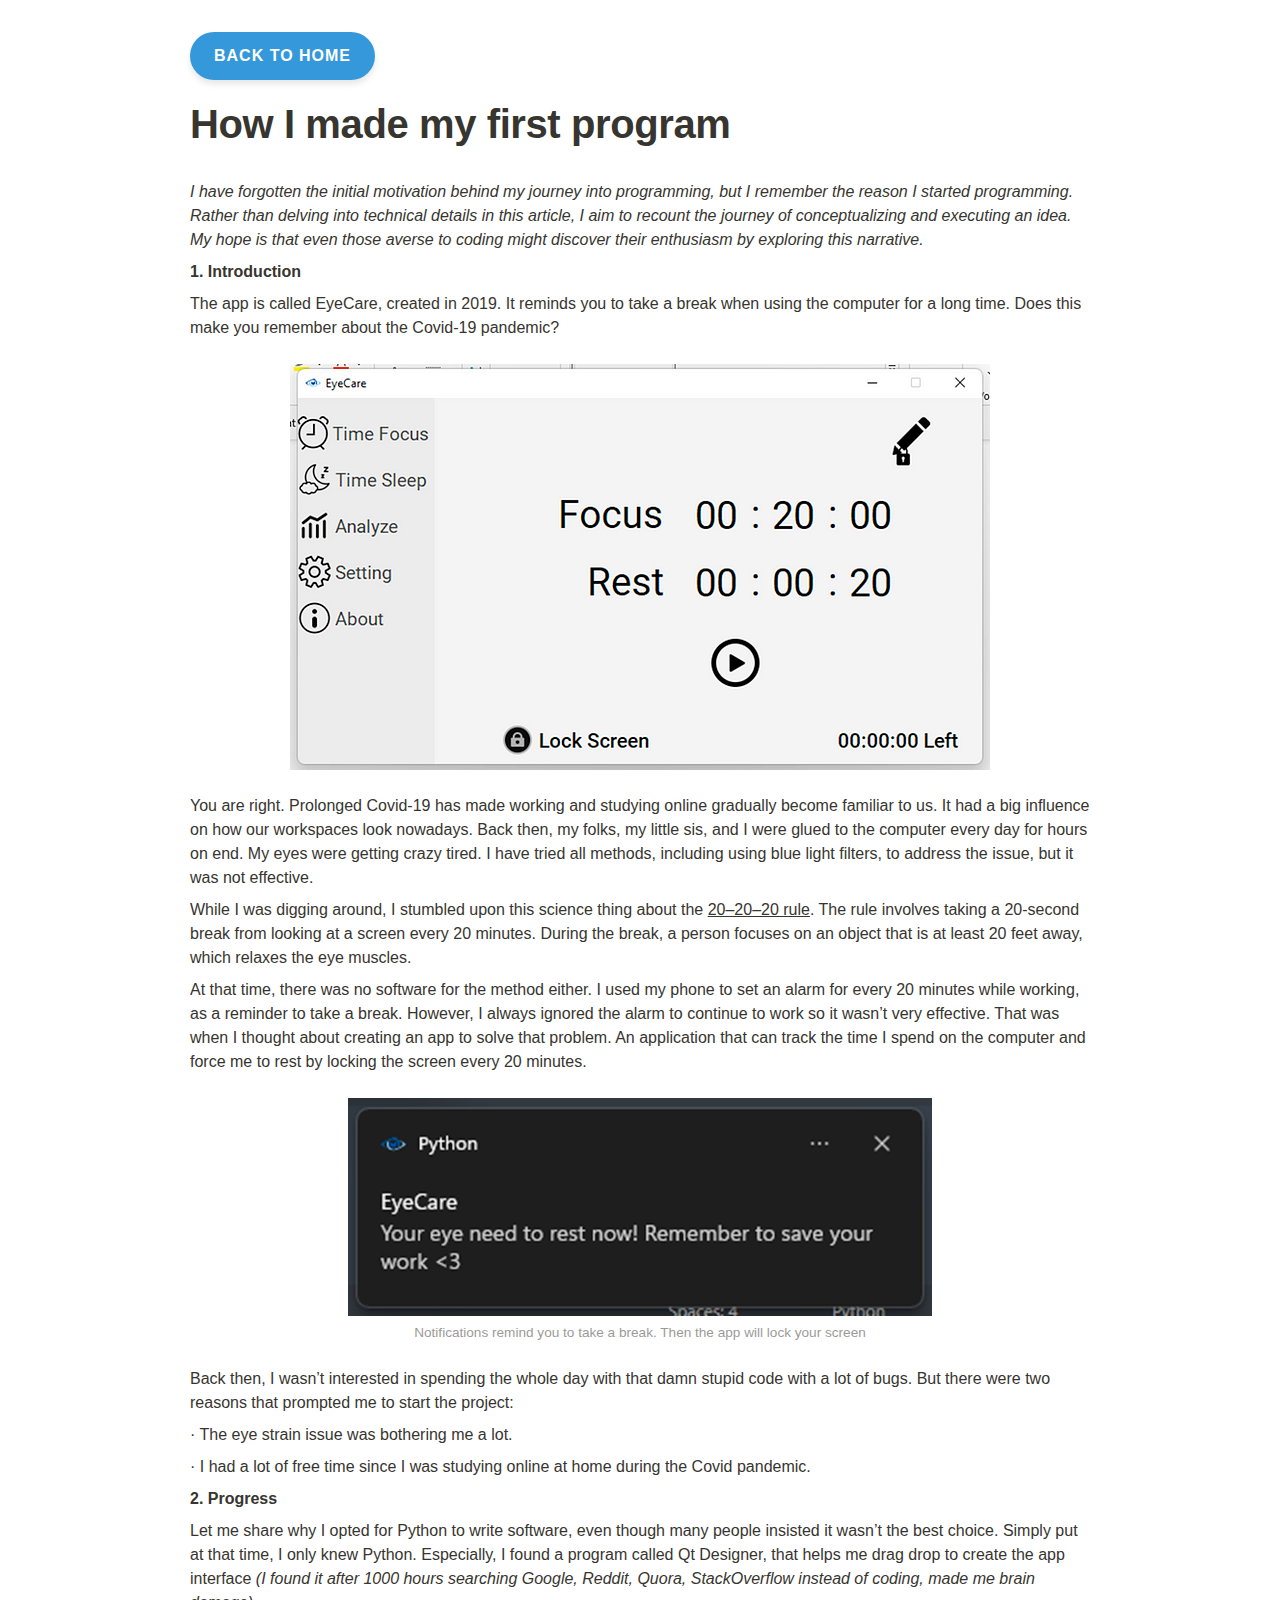
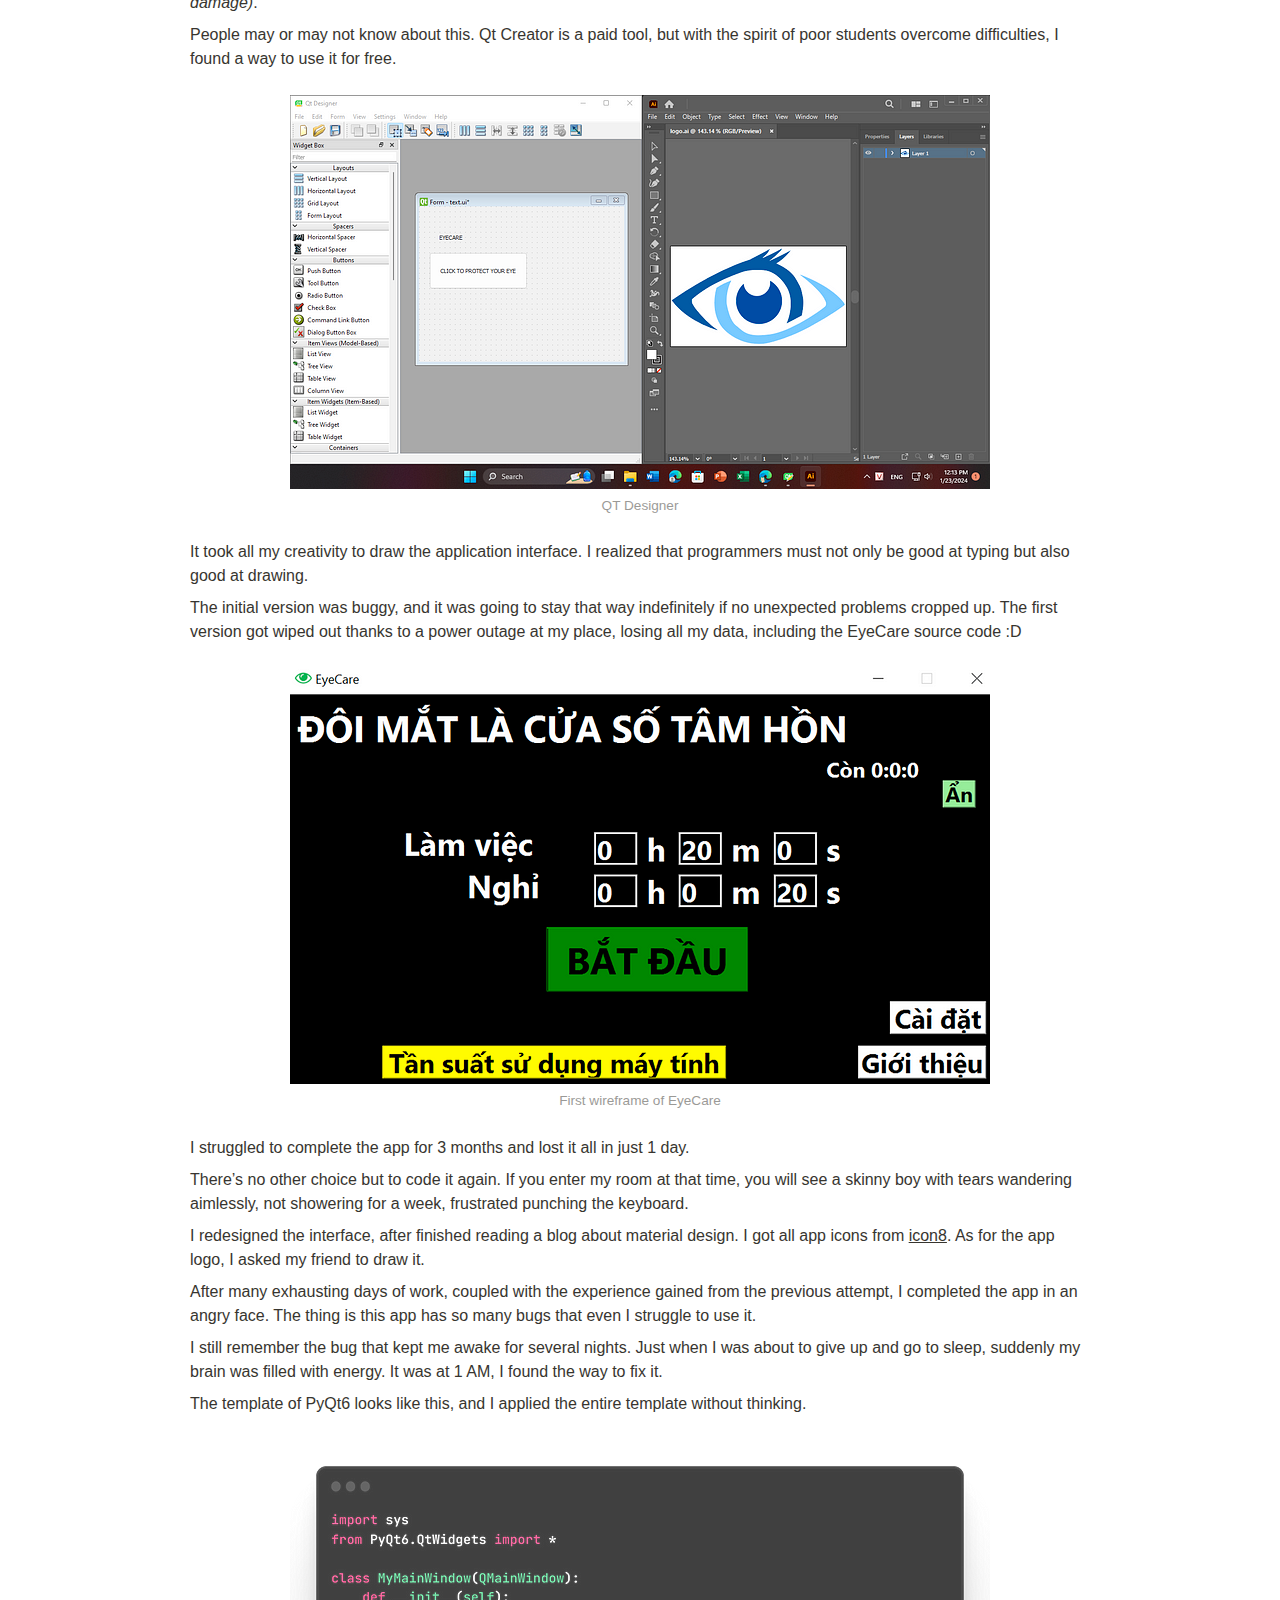
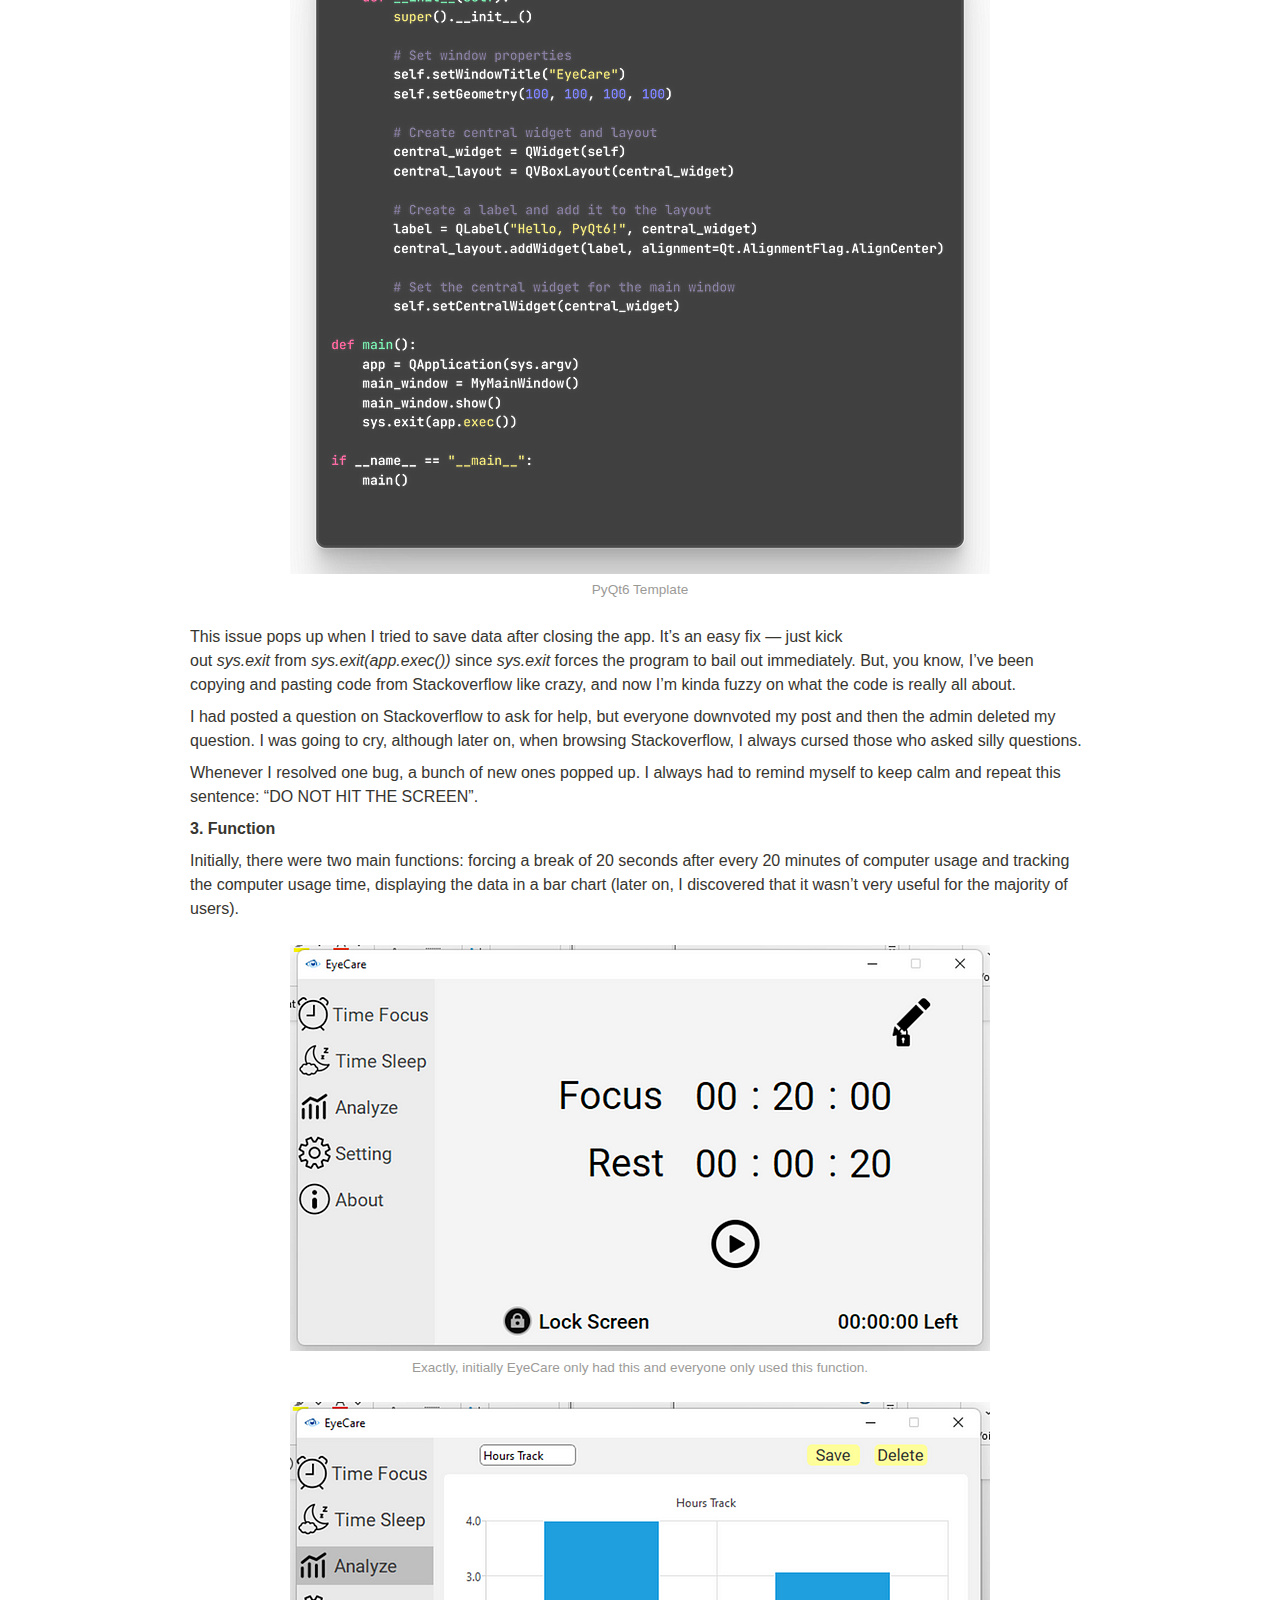
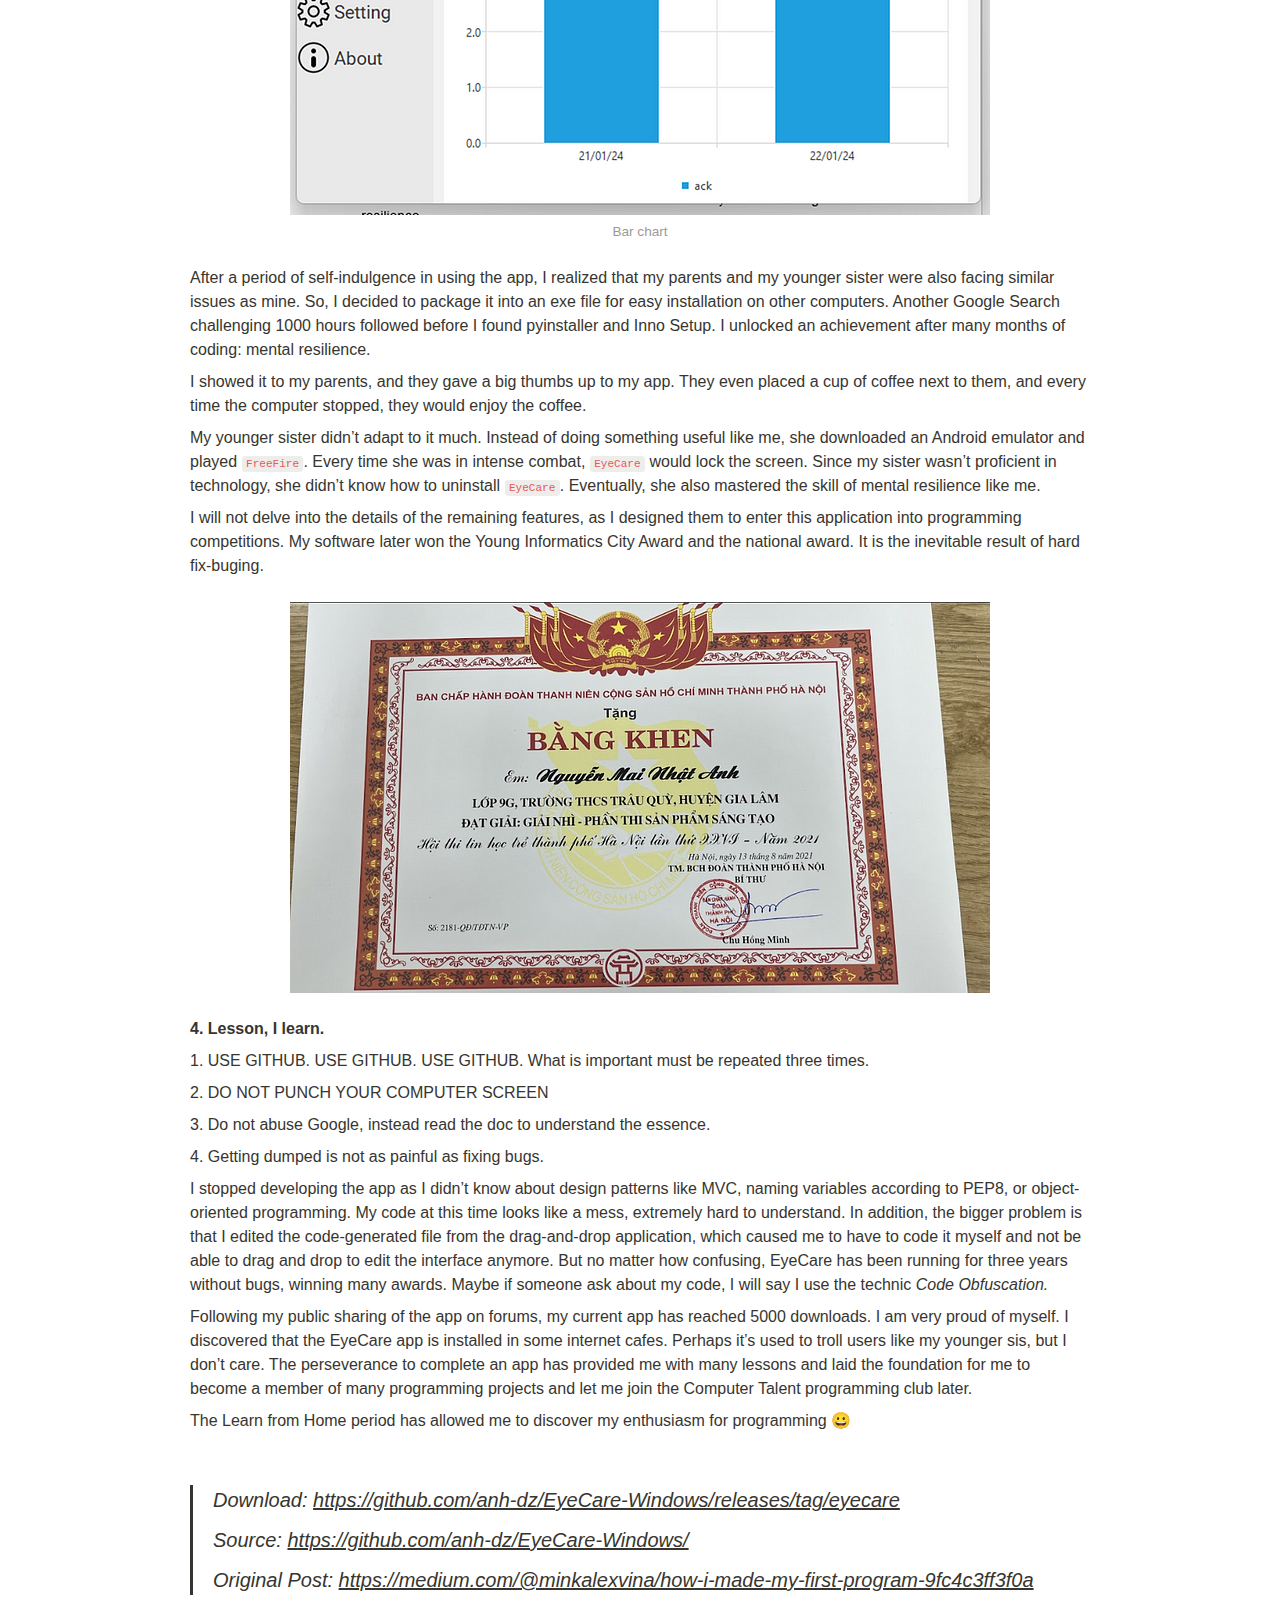
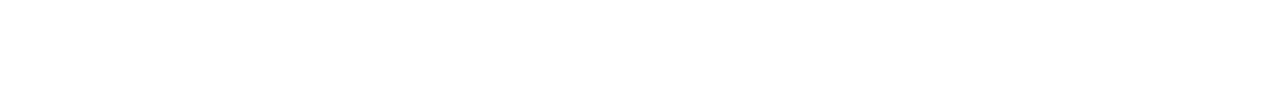
==== commit cc02f7a4: "Update subindex.html" ====
--- a/subindex.html
+++ b/subindex.html
@@ -25,6 +25,29 @@
 body {
 	line-height: 1.5;
 	white-space: pre-wrap;
+}
+.back-button {
+      display: inline-block;
+      padding: 12px 24px;
+      background-color: #3498db;
+      color: white;
+      text-decoration: none;
+      border-radius: 30px;
+      font-weight: bold;
+      text-transform: uppercase;
+      letter-spacing: 1px;
+      transition: all 0.3s ease;
+      box-shadow: 0 4px 6px rgba(0, 0, 0, 0.1);
+      margin-bottom: 20px;
+}
+.back-button:hover {
+      background-color: #2980b9;
+      transform: translateY(-2px);
+      box-shadow: 0 6px 8px rgba(0, 0, 0, 0.15);
+}
+.back-button:active {
+      transform: translateY(0);
+      box-shadow: 0 2px 4px rgba(0, 0, 0, 0.1);
 }
 
 a,
@@ -673,6 +696,6 @@
 	background-image: url("data:image/svg+xml;charset=UTF-8,%3Csvg%20width%3D%2216%22%20height%3D%2216%22%20viewBox%3D%220%200%2016%2016%22%20fill%3D%22none%22%20xmlns%3D%22http%3A%2F%2Fwww.w3.org%2F2000%2Fsvg%22%3E%0A%3Crect%20x%3D%220.75%22%20y%3D%220.75%22%20width%3D%2214.5%22%20height%3D%2214.5%22%20fill%3D%22white%22%20stroke%3D%22%2336352F%22%20stroke-width%3D%221.5%22%2F%3E%0A%3C%2Fsvg%3E");
 }
 	
-</style></head><body><article id="3a37a64f-53b7-40cd-87df-d2c4801e5c1e" class="page sans"><header><h1 class="page-title"><strong><strong>How I made my first program</strong></strong></h1><p class="page-description"></p></header><div class="page-body"><p id="1a497bf5-c5e6-4c1a-808c-646479ce8539" class=""><em>I have forgotten the initial motivation behind my journey into programming, but I remember the reason I started programming. Rather than delving into technical details in this article, I aim to recount the journey of conceptualizing and executing an idea. My hope is that even those averse to coding might discover their enthusiasm by exploring this narrative.</em></p><p id="dc8f79b9-fcd9-44f1-a104-bec165679e1a" class=""><strong>1.</strong> <strong>Introduction</strong></p><p id="4ccd9cbe-670b-4178-bcc3-7b2ed78b96ec" class="">The app is called EyeCare, created in 2019. It reminds you to take a break when using the computer for a long time. Does this make you remember about the Covid-19 pandemic?</p><figure id="ef8cae1e-3238-4ffb-87e9-1d15a790bf4a" class="image"><a href="How%20I%20made%20my%20first%20program%203a37a64f53b740cd87dfd2c4801e5c1e/f1.png"><img style="width:700px" src="How%20I%20made%20my%20first%20program%203a37a64f53b740cd87dfd2c4801e5c1e/f1.png"/></a></figure><p id="2ba0d3ac-743e-4641-a62b-2f02f576ffaa" class="">You are right. Prolonged Covid-19 has made working and studying online gradually become familiar to us. It had a big influence on how our workspaces look nowadays. Back then, my folks, my little sis, and I were glued to the computer every day for hours on end. My eyes were getting crazy tired. I have tried all methods, including using blue light filters, to address the issue, but it was not effective.</p><p id="4e8d9ace-caec-4c14-8f66-c757421d0167" class="">While I was digging around, I stumbled upon this science thing about the <a href="https://www.medicalnewstoday.com/articles/321536#symptoms">20–20–20 rule</a>. The rule involves taking a 20-second break from looking at a screen every 20 minutes. During the break, a person focuses on an object that is at least 20 feet away, which relaxes the eye muscles.</p><p id="33c0a353-cd01-4a19-9577-349711b3d6e6" class="">At that time, there was no software for the method either. I used my phone to set an alarm for every 20 minutes while working, as a reminder to take a break. However, I always ignored the alarm to continue to work so it wasn’t very effective. That was when I thought about creating an app to solve that problem. An application that can track the time I spend on the computer and force me to rest by locking the screen every 20 minutes.</p><figure id="b15c9963-6801-4ccd-a5c0-395dbde7ecd8" class="image"><a href="How%20I%20made%20my%20first%20program%203a37a64f53b740cd87dfd2c4801e5c1e/f2.png"><img style="width:584px" src="How%20I%20made%20my%20first%20program%203a37a64f53b740cd87dfd2c4801e5c1e/f2.png"/></a><figcaption>Notifications remind you to take a break. Then the app will lock your screen</figcaption></figure><p id="c3fa3edc-9e5d-40c5-ba3d-60154fd90b5e" class="">Back then, I wasn’t interested in spending the whole day with that damn stupid code with a lot of bugs. But there were two reasons that prompted me to start the project:</p><p id="73280cb1-2376-4636-a098-88b2bc999aa9" class="">· The eye strain issue was bothering me a lot.</p><p id="f97593ca-b9d3-46ae-93c9-b2be6e56985b" class="">· I had a lot of free time since I was studying online at home during the Covid pandemic.</p><p id="174b28db-5b4d-4877-ba8b-7e3914067d1f" class=""><strong>2.</strong> <strong>Progress</strong></p><p id="b0f9ce95-7daa-42bd-8d47-397b85c969f6" class="">Let me share why I opted for Python to write software, even though many people insisted it wasn’t the best choice. Simply put at that time, I only knew Python. Especially, I found a program called Qt Designer, that helps me drag drop to create the app interface<em> (I found it after 1000 hours searching Google, Reddit, Quora, StackOverflow instead of coding, made me brain damage)</em>.</p><p id="056432f5-9bb7-4e04-b0d4-c720e578e5f1" class="">People may or may not know about this. Qt Creator is a paid tool, but with the spirit of poor students overcome difficulties, I found a way to use it for free.</p><figure id="1f2ba11e-3449-488f-a890-dd714453b713" class="image"><a href="How%20I%20made%20my%20first%20program%203a37a64f53b740cd87dfd2c4801e5c1e/f3.png"><img style="width:700px" src="How%20I%20made%20my%20first%20program%203a37a64f53b740cd87dfd2c4801e5c1e/f3.png"/></a><figcaption>QT Designer</figcaption></figure><p id="fca5f554-e47f-4aa9-8141-53ae8fa0dd54" class="">It took all my creativity to draw the application interface. I realized that programmers must not only be good at typing but also good at drawing.</p><p id="963bd6b2-9570-4e42-908a-388e2f95cf49" class="">The initial version was buggy, and it was going to stay that way indefinitely if no unexpected problems cropped up. The first version got wiped out thanks to a power outage at my place, losing all my data, including the EyeCare source code :D</p><figure id="bccd922a-1d85-4973-8a2d-f3e6fa84746f" class="image"><a href="How%20I%20made%20my%20first%20program%203a37a64f53b740cd87dfd2c4801e5c1e/f4.png"><img style="width:700px" src="How%20I%20made%20my%20first%20program%203a37a64f53b740cd87dfd2c4801e5c1e/f4.png"/></a><figcaption>First wireframe of EyeCare</figcaption></figure><p id="1f33c421-5235-444e-a825-b13b89502a35" class="">I struggled to complete the app for 3 months and lost it all in just 1 day.</p><p id="0246b313-ca32-4938-9cc3-d560bc698bef" class="">There’s no other choice but to code it again. If you enter my room at that time, you will see a skinny boy with tears wandering aimlessly, not showering for a week, frustrated punching the keyboard.</p><p id="f8ce7471-ed8d-488b-b089-f48e2dd92975" class="">I redesigned the interface, after finished reading a blog about material design. I got all app icons from <a href="https://icons8.com/icons">icon8</a>. As for the app logo, I asked my friend to draw it.</p><p id="416b28bd-a7ac-4435-bda2-f7e8f7bdf4f3" class="">After many exhausting days of work, coupled with the experience gained from the previous attempt, I completed the app in an angry face. The thing is this app has so many bugs that even I struggle to use it.</p><p id="750440fe-62d3-4515-8e89-24f7c6668527" class="">I still remember the bug that kept me awake for several nights. Just when I was about to give up and go to sleep, suddenly my brain was filled with energy. It was at 1 AM, I found the way to fix it.</p><p id="5f223b51-2f3c-43a8-8e44-8a910d51d2d4" class="">The template of PyQt6 looks like this, and I applied the entire template without thinking.</p><figure id="afd82ed1-bca7-4bc1-8914-efce1b76ecc2" class="image"><a href="How%20I%20made%20my%20first%20program%203a37a64f53b740cd87dfd2c4801e5c1e/f5.png"><img style="width:700px" src="How%20I%20made%20my%20first%20program%203a37a64f53b740cd87dfd2c4801e5c1e/f5.png"/></a><figcaption>PyQt6 Template</figcaption></figure><p id="b922d8c7-ea24-4267-b0ff-e9b7ababa51f" class="">This issue pops up when I tried to save data after closing the app. It’s an easy fix — just kick out<em> sys.exit </em>from <em>sys.exit(app.exec())</em> since <em>sys.exit </em>forces the program to bail out immediately. But, you know, I’ve been copying and pasting code from Stackoverflow like crazy, and now I’m kinda fuzzy on what the code is really all about.</p><p id="49a23205-6d2d-477c-9794-b29d8d086db1" class="">I had posted a question on Stackoverflow to ask for help, but everyone downvoted my post and then the admin deleted my question. I was going to cry, although later on, when browsing Stackoverflow, I always cursed those who asked silly questions.</p><p id="7cc895da-6c2e-43b8-a968-d9a95a2fe4ab" class="">Whenever I resolved one bug, a bunch of new ones popped up. I always had to remind myself to keep calm and repeat this sentence: “DO NOT HIT THE SCREEN”.</p><p id="08b78851-1555-412c-8b55-c68d120b4186" class=""><strong>3.</strong> <strong>Function</strong></p><p id="c88cdd1e-bd08-466f-bc73-dff84f3c6719" class="">Initially, there were two main functions: forcing a break of 20 seconds after every 20 minutes of computer usage and tracking the computer usage time, displaying the data in a bar chart (later on, I discovered that it wasn’t very useful for the majority of users).</p><figure id="d168bccb-cf21-4a0e-88e7-b713bfdf76b5" class="image"><a href="How%20I%20made%20my%20first%20program%203a37a64f53b740cd87dfd2c4801e5c1e/f1%201.png"><img style="width:700px" src="How%20I%20made%20my%20first%20program%203a37a64f53b740cd87dfd2c4801e5c1e/f1%201.png"/></a><figcaption>Exactly, initially EyeCare only had this and everyone only used this function.</figcaption></figure><figure id="24e28ef4-5494-4cd6-bac1-f07793726a49" class="image"><a href="How%20I%20made%20my%20first%20program%203a37a64f53b740cd87dfd2c4801e5c1e/f6.png"><img style="width:700px" src="How%20I%20made%20my%20first%20program%203a37a64f53b740cd87dfd2c4801e5c1e/f6.png"/></a><figcaption>Bar chart</figcaption></figure><p id="e03b8d09-3f7a-4711-ba10-e2ec686e76cb" class="">After a period of self-indulgence in using the app, I realized that my parents and my younger sister were also facing similar issues as mine. So, I decided to package it into an exe file for easy installation on other computers. Another Google Search challenging 1000 hours followed before I found pyinstaller and Inno Setup. I unlocked an achievement after many months of coding: mental resilience.</p><p id="d6741cfa-17c2-4120-9589-9f008d67f200" class="">I showed it to my parents, and they gave a big thumbs up to my app. They even placed a cup of coffee next to them, and every time the computer stopped, they would enjoy the coffee.</p><p id="15247fbd-beab-497c-8d3c-aaea9f52b067" class="">My younger sister didn’t adapt to it much. Instead of doing something useful like me, she downloaded an Android emulator and played <code>FreeFire</code>. Every time she was in intense combat, <code>EyeCare</code> would lock the screen. Since my sister wasn’t proficient in technology, she didn’t know how to uninstall <code>EyeCare</code>. Eventually, she also mastered the skill of mental resilience like me.</p><p id="1fb4c12f-c678-42d8-a837-e80e569c1a79" class="">I will not delve into the details of the remaining features, as I designed them to enter this application into programming competitions. My software later won the Young Informatics City Award and the national award. It is the inevitable result of hard fix-buging.</p><figure id="f706b1f2-2c12-47c8-a690-d0cb000ccb65" class="image"><a href="How%20I%20made%20my%20first%20program%203a37a64f53b740cd87dfd2c4801e5c1e/f7.png"><img style="width:700px" src="How%20I%20made%20my%20first%20program%203a37a64f53b740cd87dfd2c4801e5c1e/f7.png"/></a></figure><p id="dfbe867f-bfd0-43b0-a79e-216d50562446" class=""><strong>4.</strong> <strong>Lesson, I learn.</strong></p><p id="4c7915d2-caae-4a89-8358-9b47559df771" class="">1. USE GITHUB. USE GITHUB. USE GITHUB. What is important must be repeated three times.</p><p id="3ba429bb-5384-46ca-a440-edf11f0fe557" class="">2. DO NOT PUNCH YOUR COMPUTER SCREEN</p><p id="78664c86-db95-4264-a273-ceaa8c7989bd" class="">3. Do not abuse Google, instead read the doc to understand the essence.</p><p id="f984700e-5e8c-4549-a068-1491dbfd1200" class="">4. Getting dumped is not as painful as fixing bugs.</p><p id="669d1461-d0b8-46b4-8e2f-aefb01e13764" class="">I stopped developing the app as I didn’t know about design patterns like MVC, naming variables according to PEP8, or object-oriented programming. My code at this time looks like a mess, extremely hard to understand. In addition, the bigger problem is that I edited the code-generated file from the drag-and-drop application, which caused me to have to code it myself and not be able to drag and drop to edit the interface anymore. But no matter how confusing, EyeCare has been running for three years without bugs, winning many awards. Maybe if someone ask about my code, I will say I use the technic <em>Code Obfuscation.</em></p><p id="d8c1f8e6-a37f-42ac-b131-ac8b60bb9a30" class="">Following my public sharing of the app on forums, my current app has reached 5000 downloads. I am very proud of myself. I discovered that the EyeCare app is installed in some internet cafes. Perhaps it’s used to troll users like my younger sis, but I don’t care. The perseverance to complete an app has provided me with many lessons and laid the foundation for me to become a member of many programming projects and let me join the Computer Talent programming club later.</p><p id="b29646a9-cf12-4d40-80da-5d444c671235" class="">The Learn from Home period has allowed me to discover my enthusiasm for programming 😀</p><p id="2f863d3c-5796-4832-86eb-7c2bce97e078" class="">
+</style></head><body><article id="3a37a64f-53b7-40cd-87df-d2c4801e5c1e" class="page sans"><header><a href="index.html" class="back-button">Back to Home</a><h1 class="page-title"><strong><strong>How I made my first program</strong></strong></h1><p class="page-description"></p></header><div class="page-body"><p id="1a497bf5-c5e6-4c1a-808c-646479ce8539" class=""><em>I have forgotten the initial motivation behind my journey into programming, but I remember the reason I started programming. Rather than delving into technical details in this article, I aim to recount the journey of conceptualizing and executing an idea. My hope is that even those averse to coding might discover their enthusiasm by exploring this narrative.</em></p><p id="dc8f79b9-fcd9-44f1-a104-bec165679e1a" class=""><strong>1.</strong> <strong>Introduction</strong></p><p id="4ccd9cbe-670b-4178-bcc3-7b2ed78b96ec" class="">The app is called EyeCare, created in 2019. It reminds you to take a break when using the computer for a long time. Does this make you remember about the Covid-19 pandemic?</p><figure id="ef8cae1e-3238-4ffb-87e9-1d15a790bf4a" class="image"><a href="How%20I%20made%20my%20first%20program%203a37a64f53b740cd87dfd2c4801e5c1e/f1.png"><img style="width:700px" src="How%20I%20made%20my%20first%20program%203a37a64f53b740cd87dfd2c4801e5c1e/f1.png"/></a></figure><p id="2ba0d3ac-743e-4641-a62b-2f02f576ffaa" class="">You are right. Prolonged Covid-19 has made working and studying online gradually become familiar to us. It had a big influence on how our workspaces look nowadays. Back then, my folks, my little sis, and I were glued to the computer every day for hours on end. My eyes were getting crazy tired. I have tried all methods, including using blue light filters, to address the issue, but it was not effective.</p><p id="4e8d9ace-caec-4c14-8f66-c757421d0167" class="">While I was digging around, I stumbled upon this science thing about the <a href="https://www.medicalnewstoday.com/articles/321536#symptoms">20–20–20 rule</a>. The rule involves taking a 20-second break from looking at a screen every 20 minutes. During the break, a person focuses on an object that is at least 20 feet away, which relaxes the eye muscles.</p><p id="33c0a353-cd01-4a19-9577-349711b3d6e6" class="">At that time, there was no software for the method either. I used my phone to set an alarm for every 20 minutes while working, as a reminder to take a break. However, I always ignored the alarm to continue to work so it wasn’t very effective. That was when I thought about creating an app to solve that problem. An application that can track the time I spend on the computer and force me to rest by locking the screen every 20 minutes.</p><figure id="b15c9963-6801-4ccd-a5c0-395dbde7ecd8" class="image"><a href="How%20I%20made%20my%20first%20program%203a37a64f53b740cd87dfd2c4801e5c1e/f2.png"><img style="width:584px" src="How%20I%20made%20my%20first%20program%203a37a64f53b740cd87dfd2c4801e5c1e/f2.png"/></a><figcaption>Notifications remind you to take a break. Then the app will lock your screen</figcaption></figure><p id="c3fa3edc-9e5d-40c5-ba3d-60154fd90b5e" class="">Back then, I wasn’t interested in spending the whole day with that damn stupid code with a lot of bugs. But there were two reasons that prompted me to start the project:</p><p id="73280cb1-2376-4636-a098-88b2bc999aa9" class="">· The eye strain issue was bothering me a lot.</p><p id="f97593ca-b9d3-46ae-93c9-b2be6e56985b" class="">· I had a lot of free time since I was studying online at home during the Covid pandemic.</p><p id="174b28db-5b4d-4877-ba8b-7e3914067d1f" class=""><strong>2.</strong> <strong>Progress</strong></p><p id="b0f9ce95-7daa-42bd-8d47-397b85c969f6" class="">Let me share why I opted for Python to write software, even though many people insisted it wasn’t the best choice. Simply put at that time, I only knew Python. Especially, I found a program called Qt Designer, that helps me drag drop to create the app interface<em> (I found it after 1000 hours searching Google, Reddit, Quora, StackOverflow instead of coding, made me brain damage)</em>.</p><p id="056432f5-9bb7-4e04-b0d4-c720e578e5f1" class="">People may or may not know about this. Qt Creator is a paid tool, but with the spirit of poor students overcome difficulties, I found a way to use it for free.</p><figure id="1f2ba11e-3449-488f-a890-dd714453b713" class="image"><a href="How%20I%20made%20my%20first%20program%203a37a64f53b740cd87dfd2c4801e5c1e/f3.png"><img style="width:700px" src="How%20I%20made%20my%20first%20program%203a37a64f53b740cd87dfd2c4801e5c1e/f3.png"/></a><figcaption>QT Designer</figcaption></figure><p id="fca5f554-e47f-4aa9-8141-53ae8fa0dd54" class="">It took all my creativity to draw the application interface. I realized that programmers must not only be good at typing but also good at drawing.</p><p id="963bd6b2-9570-4e42-908a-388e2f95cf49" class="">The initial version was buggy, and it was going to stay that way indefinitely if no unexpected problems cropped up. The first version got wiped out thanks to a power outage at my place, losing all my data, including the EyeCare source code :D</p><figure id="bccd922a-1d85-4973-8a2d-f3e6fa84746f" class="image"><a href="How%20I%20made%20my%20first%20program%203a37a64f53b740cd87dfd2c4801e5c1e/f4.png"><img style="width:700px" src="How%20I%20made%20my%20first%20program%203a37a64f53b740cd87dfd2c4801e5c1e/f4.png"/></a><figcaption>First wireframe of EyeCare</figcaption></figure><p id="1f33c421-5235-444e-a825-b13b89502a35" class="">I struggled to complete the app for 3 months and lost it all in just 1 day.</p><p id="0246b313-ca32-4938-9cc3-d560bc698bef" class="">There’s no other choice but to code it again. If you enter my room at that time, you will see a skinny boy with tears wandering aimlessly, not showering for a week, frustrated punching the keyboard.</p><p id="f8ce7471-ed8d-488b-b089-f48e2dd92975" class="">I redesigned the interface, after finished reading a blog about material design. I got all app icons from <a href="https://icons8.com/icons">icon8</a>. As for the app logo, I asked my friend to draw it.</p><p id="416b28bd-a7ac-4435-bda2-f7e8f7bdf4f3" class="">After many exhausting days of work, coupled with the experience gained from the previous attempt, I completed the app in an angry face. The thing is this app has so many bugs that even I struggle to use it.</p><p id="750440fe-62d3-4515-8e89-24f7c6668527" class="">I still remember the bug that kept me awake for several nights. Just when I was about to give up and go to sleep, suddenly my brain was filled with energy. It was at 1 AM, I found the way to fix it.</p><p id="5f223b51-2f3c-43a8-8e44-8a910d51d2d4" class="">The template of PyQt6 looks like this, and I applied the entire template without thinking.</p><figure id="afd82ed1-bca7-4bc1-8914-efce1b76ecc2" class="image"><a href="How%20I%20made%20my%20first%20program%203a37a64f53b740cd87dfd2c4801e5c1e/f5.png"><img style="width:700px" src="How%20I%20made%20my%20first%20program%203a37a64f53b740cd87dfd2c4801e5c1e/f5.png"/></a><figcaption>PyQt6 Template</figcaption></figure><p id="b922d8c7-ea24-4267-b0ff-e9b7ababa51f" class="">This issue pops up when I tried to save data after closing the app. It’s an easy fix — just kick out<em> sys.exit </em>from <em>sys.exit(app.exec())</em> since <em>sys.exit </em>forces the program to bail out immediately. But, you know, I’ve been copying and pasting code from Stackoverflow like crazy, and now I’m kinda fuzzy on what the code is really all about.</p><p id="49a23205-6d2d-477c-9794-b29d8d086db1" class="">I had posted a question on Stackoverflow to ask for help, but everyone downvoted my post and then the admin deleted my question. I was going to cry, although later on, when browsing Stackoverflow, I always cursed those who asked silly questions.</p><p id="7cc895da-6c2e-43b8-a968-d9a95a2fe4ab" class="">Whenever I resolved one bug, a bunch of new ones popped up. I always had to remind myself to keep calm and repeat this sentence: “DO NOT HIT THE SCREEN”.</p><p id="08b78851-1555-412c-8b55-c68d120b4186" class=""><strong>3.</strong> <strong>Function</strong></p><p id="c88cdd1e-bd08-466f-bc73-dff84f3c6719" class="">Initially, there were two main functions: forcing a break of 20 seconds after every 20 minutes of computer usage and tracking the computer usage time, displaying the data in a bar chart (later on, I discovered that it wasn’t very useful for the majority of users).</p><figure id="d168bccb-cf21-4a0e-88e7-b713bfdf76b5" class="image"><a href="How%20I%20made%20my%20first%20program%203a37a64f53b740cd87dfd2c4801e5c1e/f1%201.png"><img style="width:700px" src="How%20I%20made%20my%20first%20program%203a37a64f53b740cd87dfd2c4801e5c1e/f1%201.png"/></a><figcaption>Exactly, initially EyeCare only had this and everyone only used this function.</figcaption></figure><figure id="24e28ef4-5494-4cd6-bac1-f07793726a49" class="image"><a href="How%20I%20made%20my%20first%20program%203a37a64f53b740cd87dfd2c4801e5c1e/f6.png"><img style="width:700px" src="How%20I%20made%20my%20first%20program%203a37a64f53b740cd87dfd2c4801e5c1e/f6.png"/></a><figcaption>Bar chart</figcaption></figure><p id="e03b8d09-3f7a-4711-ba10-e2ec686e76cb" class="">After a period of self-indulgence in using the app, I realized that my parents and my younger sister were also facing similar issues as mine. So, I decided to package it into an exe file for easy installation on other computers. Another Google Search challenging 1000 hours followed before I found pyinstaller and Inno Setup. I unlocked an achievement after many months of coding: mental resilience.</p><p id="d6741cfa-17c2-4120-9589-9f008d67f200" class="">I showed it to my parents, and they gave a big thumbs up to my app. They even placed a cup of coffee next to them, and every time the computer stopped, they would enjoy the coffee.</p><p id="15247fbd-beab-497c-8d3c-aaea9f52b067" class="">My younger sister didn’t adapt to it much. Instead of doing something useful like me, she downloaded an Android emulator and played <code>FreeFire</code>. Every time she was in intense combat, <code>EyeCare</code> would lock the screen. Since my sister wasn’t proficient in technology, she didn’t know how to uninstall <code>EyeCare</code>. Eventually, she also mastered the skill of mental resilience like me.</p><p id="1fb4c12f-c678-42d8-a837-e80e569c1a79" class="">I will not delve into the details of the remaining features, as I designed them to enter this application into programming competitions. My software later won the Young Informatics City Award and the national award. It is the inevitable result of hard fix-buging.</p><figure id="f706b1f2-2c12-47c8-a690-d0cb000ccb65" class="image"><a href="How%20I%20made%20my%20first%20program%203a37a64f53b740cd87dfd2c4801e5c1e/f7.png"><img style="width:700px" src="How%20I%20made%20my%20first%20program%203a37a64f53b740cd87dfd2c4801e5c1e/f7.png"/></a></figure><p id="dfbe867f-bfd0-43b0-a79e-216d50562446" class=""><strong>4.</strong> <strong>Lesson, I learn.</strong></p><p id="4c7915d2-caae-4a89-8358-9b47559df771" class="">1. USE GITHUB. USE GITHUB. USE GITHUB. What is important must be repeated three times.</p><p id="3ba429bb-5384-46ca-a440-edf11f0fe557" class="">2. DO NOT PUNCH YOUR COMPUTER SCREEN</p><p id="78664c86-db95-4264-a273-ceaa8c7989bd" class="">3. Do not abuse Google, instead read the doc to understand the essence.</p><p id="f984700e-5e8c-4549-a068-1491dbfd1200" class="">4. Getting dumped is not as painful as fixing bugs.</p><p id="669d1461-d0b8-46b4-8e2f-aefb01e13764" class="">I stopped developing the app as I didn’t know about design patterns like MVC, naming variables according to PEP8, or object-oriented programming. My code at this time looks like a mess, extremely hard to understand. In addition, the bigger problem is that I edited the code-generated file from the drag-and-drop application, which caused me to have to code it myself and not be able to drag and drop to edit the interface anymore. But no matter how confusing, EyeCare has been running for three years without bugs, winning many awards. Maybe if someone ask about my code, I will say I use the technic <em>Code Obfuscation.</em></p><p id="d8c1f8e6-a37f-42ac-b131-ac8b60bb9a30" class="">Following my public sharing of the app on forums, my current app has reached 5000 downloads. I am very proud of myself. I discovered that the EyeCare app is installed in some internet cafes. Perhaps it’s used to troll users like my younger sis, but I don’t care. The perseverance to complete an app has provided me with many lessons and laid the foundation for me to become a member of many programming projects and let me join the Computer Talent programming club later.</p><p id="b29646a9-cf12-4d40-80da-5d444c671235" class="">The Learn from Home period has allowed me to discover my enthusiasm for programming 😀</p><p id="2f863d3c-5796-4832-86eb-7c2bce97e078" class="">
 </p><blockquote id="f4ac35b9-0459-438b-9229-2ec0c51293fe" class=""><em>Download: </em><em><a href="https://github.com/anh-dz/EyeCare-Windows/releases/tag/eyecare">https://github.com/anh-dz/EyeCare-Windows/releases/tag/eyecare</a></em><p id="47593535-3c63-4fa1-800e-e00ecfb6cede" class=""><em>Source: </em><em><a href="https://github.com/anh-dz/EyeCare-Windows/">https://github.com/anh-dz/EyeCare-Windows/</a></em></p><p id="853a516c-198f-4dea-b80d-915610ff1f88" class=""><em>Original Post: </em><em><a href="https://medium.com/@minkalexvina/how-i-made-my-first-program-9fc4c3ff3f0a">https://medium.com/@minkalexvina/how-i-made-my-first-program-9fc4c3ff3f0a</a></em></p></blockquote><p id="1c8423c3-5dd7-481b-82ff-4795305a8280" class="">
-</p></div></article><span class="sans" style="font-size:14px;padding-top:2em"></span></body></html>+</p></div></article><span class="sans" style="font-size:14px;padding-top:2em"></span></body></html>
